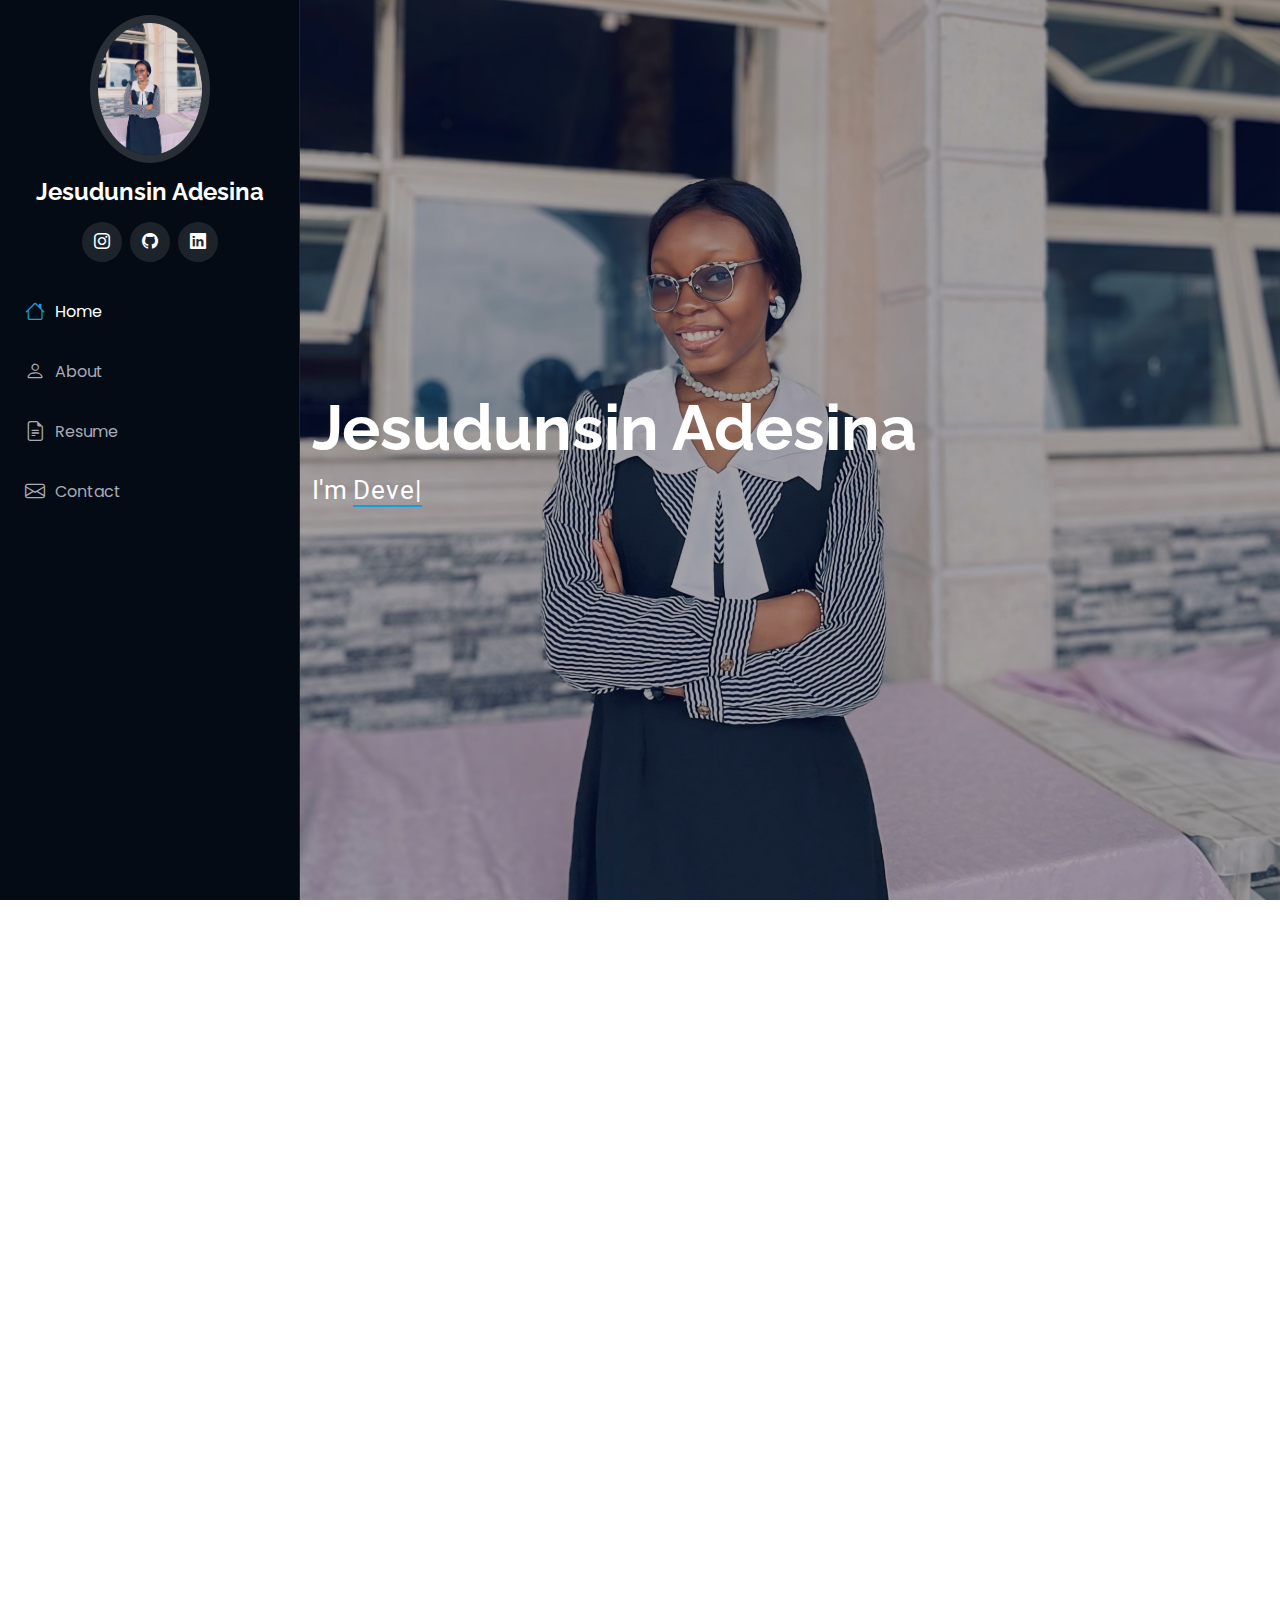
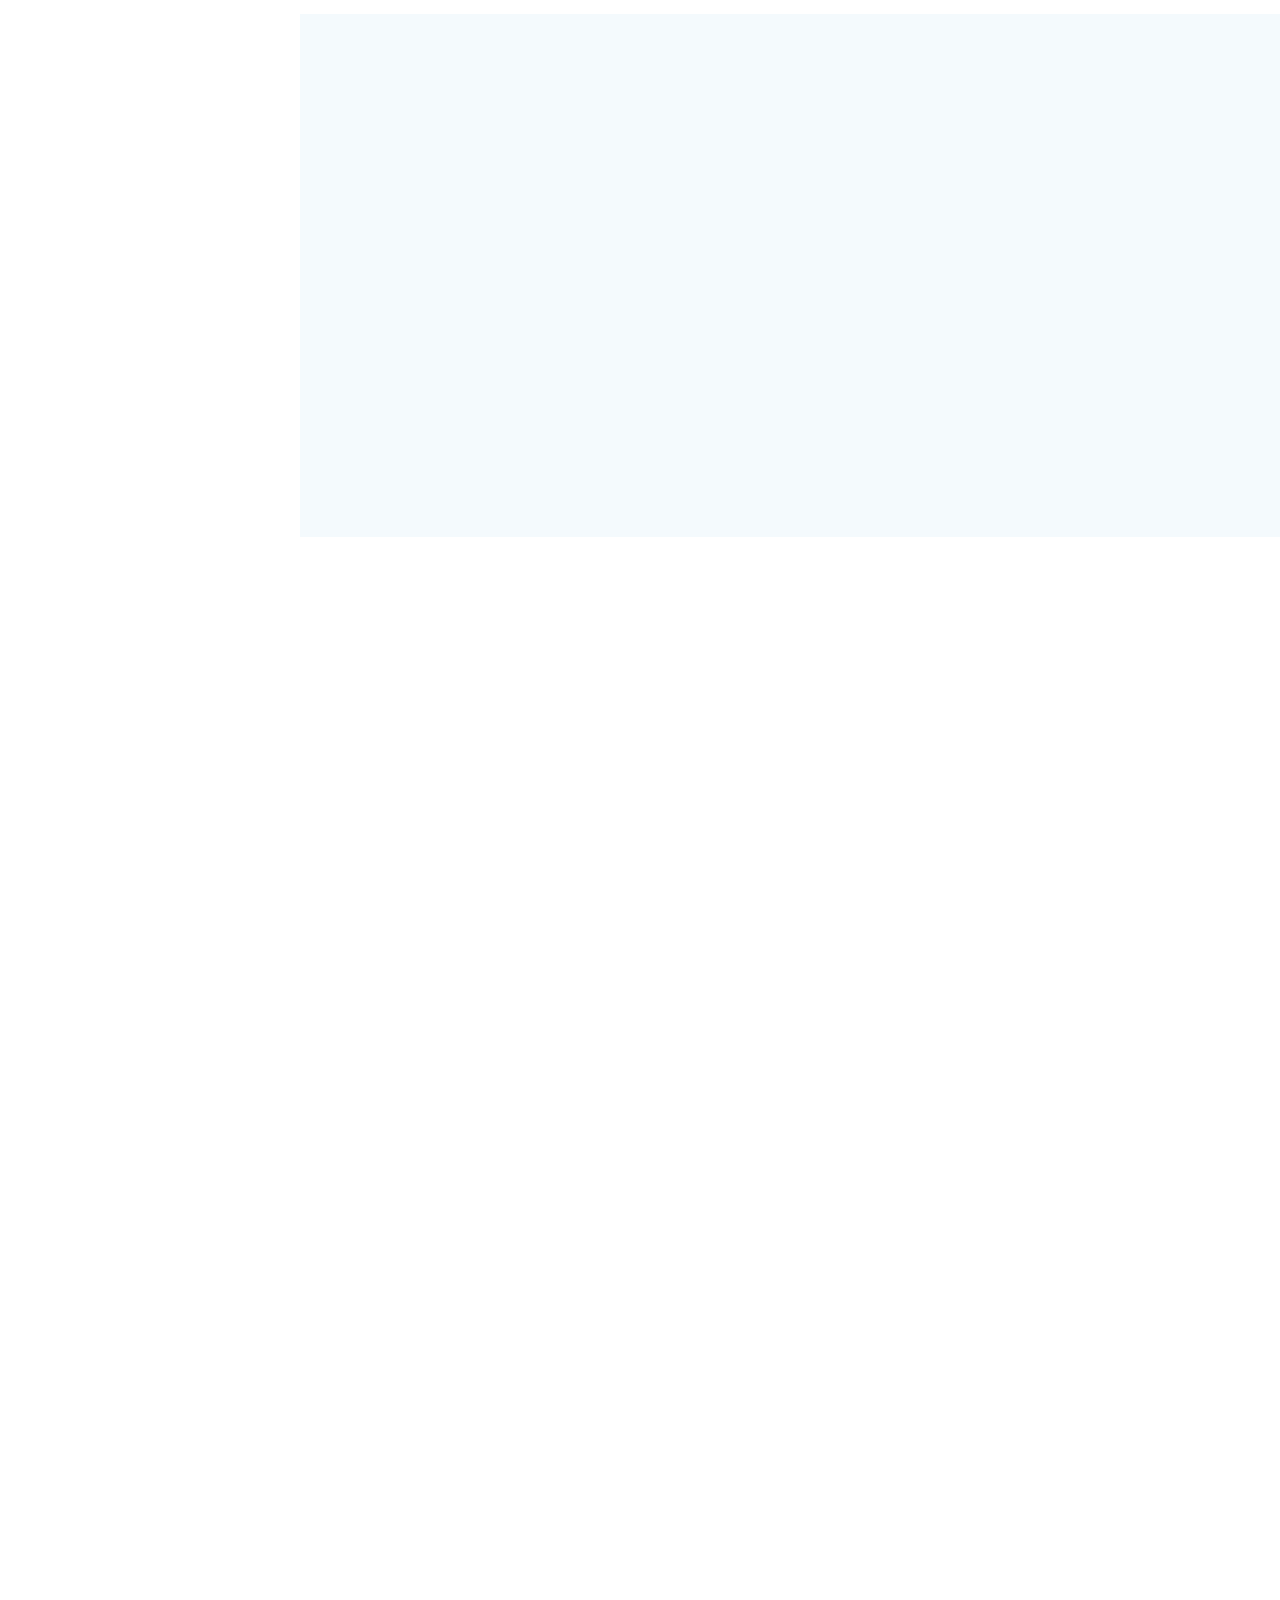
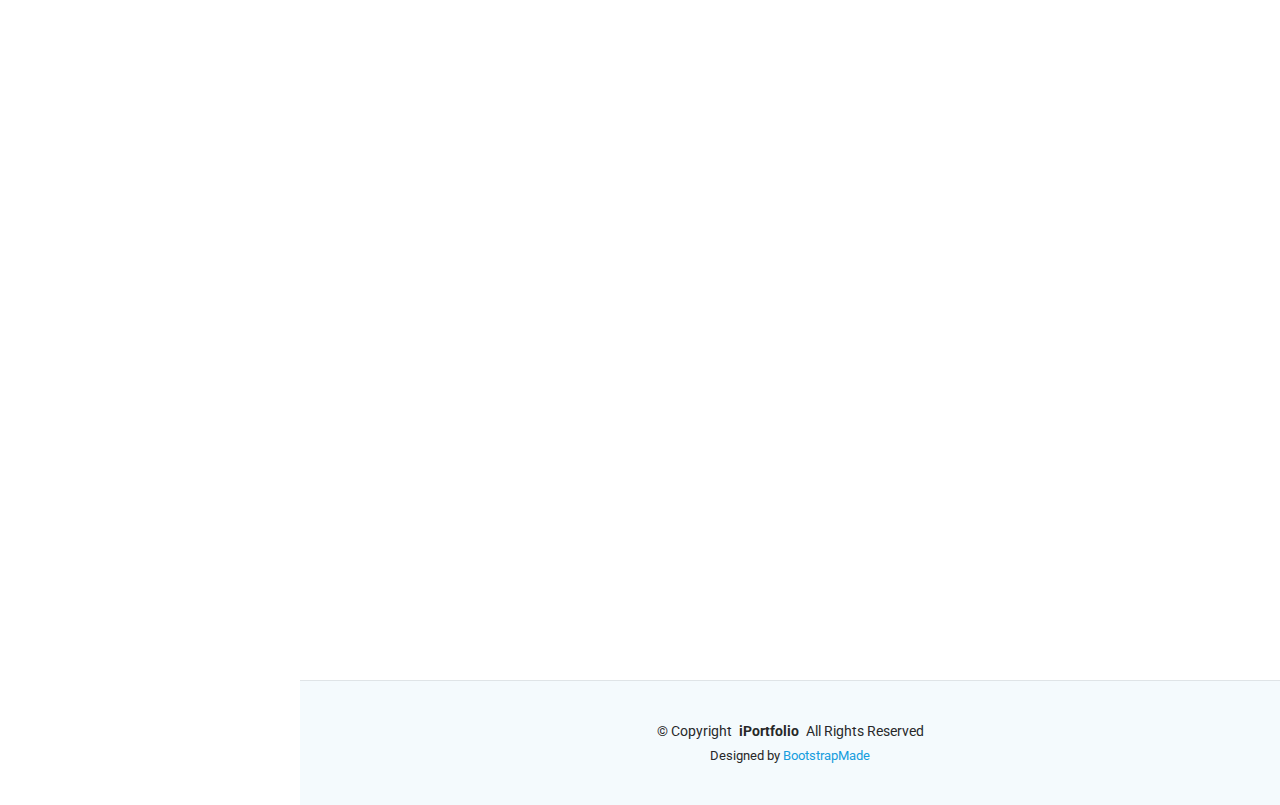
==== iPortfolio/index.html @ f2183c5f "my portfolio" ====
<!DOCTYPE html>
<html lang="en">

<head>
  <meta charset="utf-8">
  <meta content="width=device-width, initial-scale=1.0" name="viewport">
  <title>Adesina Jesudunsin's Portfolio</title>
  <meta content="" name="description">
  <meta content="" name="keywords">

  <!-- Favicons -->
  <link rel="apple-touch-icon" sizes="180x180" href="favicon_io (1)/apple-touch-icon.png">
<link rel="icon" type="image/png" sizes="32x32" href="favicon_io (1)/favicon-32x32.png">
<link rel="icon" type="image/png" sizes="16x16" href="favicon_io (1)/favicon-16x16.png">
<link rel="manifest" href="/site.webmanifest">
  <!-- Fonts -->
  <link href="https://fonts.googleapis.com" rel="preconnect">
  <link href="https://fonts.gstatic.com" rel="preconnect" crossorigin>
  <link href="https://fonts.googleapis.com/css2?family=Roboto:ital,wght@0,100;0,300;0,400;0,500;0,700;0,900;1,100;1,300;1,400;1,500;1,700;1,900&family=Poppins:ital,wght@0,100;0,200;0,300;0,400;0,500;0,600;0,700;0,800;0,900;1,100;1,200;1,300;1,400;1,500;1,600;1,700;1,800;1,900&family=Raleway:ital,wght@0,100;0,200;0,300;0,400;0,500;0,600;0,700;0,800;0,900;1,100;1,200;1,300;1,400;1,500;1,600;1,700;1,800;1,900&display=swap" rel="stylesheet">

  <!-- Vendor CSS Files -->
  <link href="assets/vendor/bootstrap/css/bootstrap.min.css" rel="stylesheet">
  <link href="assets/vendor/bootstrap-icons/bootstrap-icons.css" rel="stylesheet">
  <link href="assets/vendor/aos/aos.css" rel="stylesheet">
  <link href="assets/vendor/glightbox/css/glightbox.min.css" rel="stylesheet">
  <link href="assets/vendor/swiper/swiper-bundle.min.css" rel="stylesheet">

  <!-- Main CSS File -->
  <link href="assets/css/main.css" rel="stylesheet">

  <!-- =======================================================
  * Template Name: iPortfolio
  * Template URL: https://bootstrapmade.com/iportfolio-bootstrap-portfolio-websites-template/
  * Updated: Jun 29 2024 with Bootstrap v5.3.3
  * Author: BootstrapMade.com
  * License: https://bootstrapmade.com/license/
  ======================================================== -->
</head>

<body class="index-page">

  <header id="header" class="header dark-background d-flex flex-column">
    <i class="header-toggle d-xl-none bi bi-list"></i>

    <div class="profile-img">
      <img src="IMG_4400.JPG" alt="" class="img-fluid rounded-circle">
    </div>

    <a href="index.html" class="logo d-flex align-items-center justify-content-center">
      <!-- Uncomment the line below if you also wish to use an image logo -->
      <!-- <img src="assets/img/logo.png" alt=""> -->
      <h1 class="sitename">Jesudunsin Adesina</h1>
    </a>

    <div class="social-links text-center">
      <!-- <a href="#" class="twitter"><i class="bi bi-twitter-x"></i></a>
      <a href="#" class="facebook"><i class="bi bi-facebook"></i></a> -->
      <a href="#" class="instagram"><i class="bi bi-instagram"></i></a>
      <a href="images-2.png" class="github"><i class="bi bi-github"></i></a>
      <a href="#" class="linkedin"><i class="bi bi-linkedin"></i></a>
    </div>

    <nav id="navmenu" class="navmenu">
      <ul>
        <li><a href="#hero" class="active"><i class="bi bi-house navicon"></i>Home</a></li>
        <li><a href="#about"><i class="bi bi-person navicon"></i> About</a></li>
        <li><a href="#resume"><i class="bi bi-file-earmark-text navicon"></i> Resume</a></li>
        <!-- <li><a href="#portfolio"><i class="bi bi-images navicon"></i> Portfolio</a></li> -->
        <!-- <li><a href="#services"><i class="bi bi-hdd-stack navicon"></i> Services</a></li> -->
        <!-- <li class="dropdown"><a href="#"><i class="bi bi-menu-button navicon"></i> <span>Dropdown</span> <i class="bi bi-chevron-down toggle-dropdown"></i></a>
          <ul>
            <li><a href="#">Dropdown 1</a></li>
            <li class="dropdown"><a href="#"><span>Deep Dropdown</span> <i class="bi bi-chevron-down toggle-dropdown"></i></a>
              <ul>
                <li><a href="#">Deep Dropdown 1</a></li>
                <li><a href="#">Deep Dropdown 2</a></li>
                <li><a href="#">Deep Dropdown 3</a></li>
                <li><a href="#">Deep Dropdown 4</a></li>
                <li><a href="#">Deep Dropdown 5</a></li>
              </ul>
            </li>
            <li><a href="#">Dropdown 2</a></li>
            <li><a href="#">Dropdown 3</a></li>
            <li><a href="#">Dropdown 4</a></li>
          </ul>
        </li> -->
        <li><a href="#contact"><i class="bi bi-envelope navicon"></i> Contact</a></li>
      </ul>
    </nav>

  </header>

  <main class="main">

    <!-- Hero Section -->
    <section id="hero" class="hero section dark-background">

      <img src="IMG_4400.JPG" alt="" data-aos="fade-in" class="">

      <div class="container" data-aos="fade-up" data-aos-delay="100">
        <h2>Jesudunsin Adesina</h2>
        <p>I'm <span class="typed" data-typed-items="Developer, Freelancer">Designer</span><span class="typed-cursor typed-cursor--blink" aria-hidden="true"></span><span class="typed-cursor typed-cursor--blink" aria-hidden="true"></span></p>
      </div>

    </section><!-- /Hero Section -->

    <!-- About Section -->
    <section id="about" class="about section">

      <!-- Section Title -->
      <div class="container section-title" data-aos="fade-up">
        <h2>About</h2>
        <p>Team oriented individual with experience building and debugging software applications. Expertise in Python, Javascript and HTML. Proven ability to troubleshoot and identify solutions quickly and efficiently. Committed to delivering high-quality projects on time and budget.
        </p>
      </div><!-- End Section Title -->

      <div class="container" data-aos="fade-up" data-aos-delay="100">

        <div class="row gy-4 justify-content-center">
          <div class="col-lg-4">
            <img src="IMG_4400.JPG" class="img-fluid" alt="">
          </div>
          <div class="col-lg-8 content">
            <h2>Backend Web Developer.</h2>
            <!-- <p class="fst-italic py-3">
              Lorem ipsum dolor sit amet, consectetur adipiscing elit, sed do eiusmod tempor incididunt ut labore et dolore
              magna aliqua.
            </p> -->
            <div class="row">
              <div class="col-lg-6">
                <ul>
                  <!-- <li><i class="bi bi-chevron-right"></i> <strong>Birthday:</strong> <span>1 May 1995</span></li>
                  <li><i class="bi bi-chevron-right"></i> <strong>Website:</strong> <span>www.example.com</span></li> -->
                  <li><i class="bi bi-chevron-right"></i> <strong>Phone:</strong> <span>+2348059229324</span></li>
                  <li><i class="bi bi-chevron-right"></i> <strong>City:</strong> <span>Oyo, Nigeria</span></li>
                </ul>
              </div>
              <div class="col-lg-6">
                <ul>
                  <!-- <li><i class="bi bi-chevron-right"></i> <strong>Age:</strong> <span>30</span></li> -->
                  <li><i class="bi bi-chevron-right"></i> <strong>Degree:</strong> <span>Bachelor of Science</span></li>
                  <li><i class="bi bi-chevron-right"></i> <strong>Email:</strong> <span>adesinajesudunsin@gmail.com</span></li>
                  <li><i class="bi bi-chevron-right"></i> <strong>Freelance:</strong> <span>Available</span></li>
                </ul>
              </div>
            </div>
            <p class="py-3">
              I am currently a third-year Computer Science student at Lead City University. My passion for technology drives me to explore new challenges and continually improve my skills. I focus on backend development and am committed to delivering high-quality software solutions.
            </p>
          </div>
        </div>

      </div>

    </section><!-- /About Section -->

    <!-- Stats Section -->
    <!-- <section id="stats" class="stats section">

      <div class="container" data-aos="fade-up" data-aos-delay="100">

        <div class="row gy-4">

          <div class="col-lg-3 col-md-6">
            <div class="stats-item">
              <i class="bi bi-emoji-smile"></i>
              <span data-purecounter-start="0" data-purecounter-end="232" data-purecounter-duration="1" class="purecounter"></span>
              <p><strong>Happy Clients</strong> <span>consequuntur quae</span></p>
            </div>
          </div>End Stats Item -->

          <!-- <div class="col-lg-3 col-md-6">
            <div class="stats-item">
              <i class="bi bi-journal-richtext"></i>
              <span data-purecounter-start="0" data-purecounter-end="521" data-purecounter-duration="1" class="purecounter"></span>
              <p><strong>Projects</strong> <span>adipisci atque cum quia aut</span></p>
            </div>
          </div>End Stats Item

          <div class="col-lg-3 col-md-6">
            <div class="stats-item">
              <i class="bi bi-headset"></i>
              <span data-purecounter-start="0" data-purecounter-end="1453" data-purecounter-duration="1" class="purecounter"></span>
              <p><strong>Hours Of Support</strong> <span>aut commodi quaerat</span></p>
            </div>
          </div>End Stats Item -->

          <!-- <div class="col-lg-3 col-md-6">
            <div class="stats-item">
              <i class="bi bi-people"></i>
              <span data-purecounter-start="0" data-purecounter-end="32" data-purecounter-duration="1" class="purecounter"></span>
              <p><strong>Hard Workers</strong> <span>rerum asperiores dolor</span></p>
            </div>
          </div>End Stats Item -->

        </div>

      </div>

    </section><!-- /Stats Section -->

    <!-- Skills Section -->
    <section id="skills" class="skills section light-background">

      <!-- Section Title -->
      <div class="container section-title" data-aos="fade-up">
        <h2>Skills</h2>
        <p>I have the following skills:</p>
      </div><!-- End Section Title -->

      <div class="container" data-aos="fade-up" data-aos-delay="100">

        <div class="row skills-content skills-animation">

          <div class="col-lg-6">

            <div class="progress">
              <span class="skill"><span>HTML</span> <i class="val">80%</i></span>
              <div class="progress-bar-wrap">
                <div class="progress-bar" role="progressbar" aria-valuenow="80" aria-valuemin="0" aria-valuemax="100"></div>
              </div>
            </div><!-- End Skills Item -->

            <div class="progress">
              <span class="skill"><span>CSS</span> <i class="val">60%</i></span>
              <div class="progress-bar-wrap">
                <div class="progress-bar" role="progressbar" aria-valuenow="60" aria-valuemin="0" aria-valuemax="100"></div>
              </div>
            </div><!-- End Skills Item -->

            <div class="progress">
              <span class="skill"><span>JavaScript(Node.js)</span> <i class="val">75%</i></span>
              <div class="progress-bar-wrap">
                <div class="progress-bar" role="progressbar" aria-valuenow="75" aria-valuemin="0" aria-valuemax="100"></div>
              </div>
            </div><!-- End Skills Item -->
            <div class="progress">
              <span class="skill"><span>MySQL</span> <i class="val">70%</i></span>
              <div class="progress-bar-wrap">
                <div class="progress-bar" role="progressbar" aria-valuenow="70" aria-valuemin="0" aria-valuemax="100"></div>
              </div>
            </div><!-- End Skills Item -->
            
            
            
            
          </div>

          <div class="col-lg-6">

            <div class="progress">
              <span class="skill"><span>C</span> <i class="val">70%</i></span>
              <div class="progress-bar-wrap">
                <div class="progress-bar" role="progressbar" aria-valuenow="70" aria-valuemin="0" aria-valuemax="100"></div>
              </div>
            </div><!-- End Skills Item -->

            <div class="progress">
              <span class="skill"><span>Java</span> <i class="val">65%</i></span>
              <div class="progress-bar-wrap">
                <div class="progress-bar" role="progressbar" aria-valuenow="65" aria-valuemin="0" aria-valuemax="100"></div>
              </div>
            </div><!-- End Skills Item -->

            <div class="progress">
              <span class="skill"><span>Python</span> <i class="val">75%</i></span>
              <div class="progress-bar-wrap">
                <div class="progress-bar" role="progressbar" aria-valuenow="75" aria-valuemin="0" aria-valuemax="100"></div>
              </div>
            </div><!-- End Skills Item -->
            <div class="progress">
              <span class="skill"><span>MongoDB</span> <i class="val">65%</i></span>
              <div class="progress-bar-wrap">
                <div class="progress-bar" role="progressbar" aria-valuenow="65" aria-valuemin="0" aria-valuemax="100"></div>
              </div>
            </div><!-- End Skills Item -->
          </div>

        </div>

      </div>

    </section><!-- /Skills Section -->

    <!-- Resume Section -->
    <section id="resume" class="resume section">

      <!-- Section Title -->
      <div class="container section-title" data-aos="fade-up">
        <h2>Resume</h2>
      </div><!-- End Section Title -->

      <div class="container">

        <div class="row">

          <div class="col-lg-6" data-aos="fade-up" data-aos-delay="100">
            <h3 class="resume-title">Summary</h3>

            <div class="resume-item pb-0">
              <h4>Jesudunsin Adesina</h4>
              <p><em>Team oriented individual with experience building and debugging software applications. Expertise in Python, Javascript and HTML. Proven ability to troubleshoot and identify solutions quickly and efficiently. Committed to delivering high-quality projects on time and budget.
              </em></p>
              <ul>
                <li>Ibadan, Oyo</li>
                <li>+2348059229324</li>
                <li>adesinajesudunsin@gmail.com</li>
              </ul>
            </div><!-- Edn Resume Item -->

            <h3 class="resume-title">Education</h3>
            <div class="resume-item">
              <h4>Bachelor of Science (B.Sc.) in Computer Science</h4>
              <h5>September 2022–July 2026(Ongoing) </h5>
              <p><em>Lead City University, Ibadan, Nigeria.</em></p>
              <p>GPA: 4.96/5.0</p>
            </div><!-- Edn Resume Item -->

            <div class="resume-item">
              <h4>Software Engineering Candidate (Virtual)</h4>
              <h5>September 2023 – September 2024(Ongoing)</h5>
              <p><em>ALX - South Africa </em></p>
            </div><!-- Edn Resume Item -->

          </div>

          <div class="col-lg-6" data-aos="fade-up" data-aos-delay="200">
            <h3 class="resume-title">Work Experience</h3>
            <div class="resume-item">
              <h4>Backend Web Developer</h4>
              <h5>March 2024 - May 2024</h5>
              <p><em>KCOAT E-Commerce Web Store   </em></p>
              <ul>
                <li>Developed and maintained a scalable backend infrastructure for an e-commerce fashion store.</li>
                <li>Implemented secure user authentication and managed user registration, login, and profiles.</li>
                <li>Streamlined order processing, including customer orders, payment handling, and order fulfillment.</li>
                <li>Integrated Stripe payment gateway for secure transactions and collaborated with frontend developers and designers.</li>
                <li>The deployed site is available here: <a href="https://kcoat.netlify.app/">https://kcoat.netlify.app/</a></li>
              </ul>
            </div><!-- Edn Resume Item -->

            <div class="resume-item">
              <h4>Backend Web Developer</h4>
              <h5>May 2024 - June 2024</h5>
              <p><em>Gelks International (Richforth Tech)</em></p>
              <ul>
                <li>Developed a scalable backend infrastructure for an IP provider-based system with a team of developers.</li>
                <li>Implemented secure user authentication and managed account creation and login.</li>
                <li>Managed proxy data using CRUD operations for efficient IP and port management</li>
                <li>Integrated cryptocurrency payment gateways and collaborated with frontend developers, UI/UX designers, and project managers.</li>
              </ul>
            </div><!-- Edn Resume Item -->

          </div>

        </div>

      </div>

    </section><!-- /Resume Section -->

    <!-- Portfolio Section -->
    <!-- <section id="portfolio" class="portfolio section light-background"> -->

      <!-- Section Title -->
      <!-- <div class="container section-title" data-aos="fade-up">
        <h2>Portfolio</h2>
        <p>Magnam dolores commodi suscipit. Necessitatibus eius consequatur ex aliquid fuga eum quidem. Sit sint consectetur velit. Quisquam quos quisquam cupiditate. Et nemo qui impedit suscipit alias ea. Quia fugiat sit in iste officiis commodi quidem hic quas.</p>
      </div>End Section Title -->

      <!-- <div class="container">

        <div class="isotope-layout" data-default-filter="*" data-layout="masonry" data-sort="original-order">

          <ul class="portfolio-filters isotope-filters" data-aos="fade-up" data-aos-delay="100">
            <li data-filter="*" class="filter-active">All</li>
            <li data-filter=".filter-app">App</li>
            <li data-filter=".filter-product">Product</li>
            <li data-filter=".filter-branding">Branding</li>
            <li data-filter=".filter-books">Books</li> -->
          </ul><!-- End Portfolio Filters -->

          <!-- <div class="row gy-4 isotope-container" data-aos="fade-up" data-aos-delay="200">

            <div class="col-lg-4 col-md-6 portfolio-item isotope-item filter-app">
              <div class="portfolio-content h-100">
                <img src="assets/img/portfolio/app-1.jpg" class="img-fluid" alt="">
                <div class="portfolio-info">
                  <h4>App 1</h4>
                  <p>Lorem ipsum, dolor sit amet consectetur</p>
                  <a href="assets/img/portfolio/app-1.jpg" title="App 1" data-gallery="portfolio-gallery-app" class="glightbox preview-link"><i class="bi bi-zoom-in"></i></a>
                  <a href="portfolio-details.html" title="More Details" class="details-link"><i class="bi bi-link-45deg"></i></a>
                </div>
              </div>
            </div>End Portfolio Item -->

            <!-- <div class="col-lg-4 col-md-6 portfolio-item isotope-item filter-product">
              <div class="portfolio-content h-100">
                <img src="assets/img/portfolio/product-1.jpg" class="img-fluid" alt="">
                <div class="portfolio-info">
                  <h4>Product 1</h4>
                  <p>Lorem ipsum, dolor sit amet consectetur</p>
                  <a href="assets/img/portfolio/product-1.jpg" title="Product 1" data-gallery="portfolio-gallery-product" class="glightbox preview-link"><i class="bi bi-zoom-in"></i></a>
                  <a href="portfolio-details.html" title="More Details" class="details-link"><i class="bi bi-link-45deg"></i></a>
                </div>
              </div>
            </div>End Portfolio Item -->

            <!-- <div class="col-lg-4 col-md-6 portfolio-item isotope-item filter-branding">
              <div class="portfolio-content h-100">
                <img src="assets/img/portfolio/branding-1.jpg" class="img-fluid" alt="">
                <div class="portfolio-info">
                  <h4>Branding 1</h4>
                  <p>Lorem ipsum, dolor sit amet consectetur</p>
                  <a href="assets/img/portfolio/branding-1.jpg" title="Branding 1" data-gallery="portfolio-gallery-branding" class="glightbox preview-link"><i class="bi bi-zoom-in"></i></a>
                  <a href="portfolio-details.html" title="More Details" class="details-link"><i class="bi bi-link-45deg"></i></a>
                </div>
              </div>
            </div>End Portfolio Item -->

            <!-- <div class="col-lg-4 col-md-6 portfolio-item isotope-item filter-books">
              <div class="portfolio-content h-100">
                <img src="assets/img/portfolio/books-1.jpg" class="img-fluid" alt="">
                <div class="portfolio-info">
                  <h4>Books 1</h4>
                  <p>Lorem ipsum, dolor sit amet consectetur</p>
                  <a href="assets/img/portfolio/books-1.jpg" title="Branding 1" data-gallery="portfolio-gallery-book" class="glightbox preview-link"><i class="bi bi-zoom-in"></i></a>
                  <a href="portfolio-details.html" title="More Details" class="details-link"><i class="bi bi-link-45deg"></i></a>
                </div>
              </div>
            </div>End Portfolio Item -->

            <!-- <div class="col-lg-4 col-md-6 portfolio-item isotope-item filter-app">
              <div class="portfolio-content h-100">
                <img src="assets/img/portfolio/app-2.jpg" class="img-fluid" alt="">
                <div class="portfolio-info">
                  <h4>App 2</h4>
                  <p>Lorem ipsum, dolor sit amet consectetur</p>
                  <a href="assets/img/portfolio/app-2.jpg" title="App 2" data-gallery="portfolio-gallery-app" class="glightbox preview-link"><i class="bi bi-zoom-in"></i></a>
                  <a href="portfolio-details.html" title="More Details" class="details-link"><i class="bi bi-link-45deg"></i></a>
                </div>
              </div>
            </div>End Portfolio Item -->

            <!-- <div class="col-lg-4 col-md-6 portfolio-item isotope-item filter-product">
              <div class="portfolio-content h-100">
                <img src="assets/img/portfolio/product-2.jpg" class="img-fluid" alt="">
                <div class="portfolio-info">
                  <h4>Product 2</h4>
                  <p>Lorem ipsum, dolor sit amet consectetur</p>
                  <a href="assets/img/portfolio/product-2.jpg" title="Product 2" data-gallery="portfolio-gallery-product" class="glightbox preview-link"><i class="bi bi-zoom-in"></i></a>
                  <a href="portfolio-details.html" title="More Details" class="details-link"><i class="bi bi-link-45deg"></i></a>
                </div>
              </div>
            </div>End Portfolio Item -->

            <!-- <div class="col-lg-4 col-md-6 portfolio-item isotope-item filter-branding">
              <div class="portfolio-content h-100">
                <img src="assets/img/portfolio/branding-2.jpg" class="img-fluid" alt="">
                <div class="portfolio-info">
                  <h4>Branding 2</h4>
                  <p>Lorem ipsum, dolor sit amet consectetur</p>
                  <a href="assets/img/portfolio/branding-2.jpg" title="Branding 2" data-gallery="portfolio-gallery-branding" class="glightbox preview-link"><i class="bi bi-zoom-in"></i></a>
                  <a href="portfolio-details.html" title="More Details" class="details-link"><i class="bi bi-link-45deg"></i></a>
                </div>
              </div>
            </div>End Portfolio Item -->

            <!-- <div class="col-lg-4 col-md-6 portfolio-item isotope-item filter-books">
              <div class="portfolio-content h-100">
                <img src="assets/img/portfolio/books-2.jpg" class="img-fluid" alt="">
                <div class="portfolio-info">
                  <h4>Books 2</h4>
                  <p>Lorem ipsum, dolor sit amet consectetur</p>
                  <a href="assets/img/portfolio/books-2.jpg" title="Branding 2" data-gallery="portfolio-gallery-book" class="glightbox preview-link"><i class="bi bi-zoom-in"></i></a>
                  <a href="portfolio-details.html" title="More Details" class="details-link"><i class="bi bi-link-45deg"></i></a>
                </div>
              </div>
            </div>End Portfolio Item -->

            <!-- <div class="col-lg-4 col-md-6 portfolio-item isotope-item filter-app">
              <div class="portfolio-content h-100">
                <img src="assets/img/portfolio/app-3.jpg" class="img-fluid" alt="">
                <div class="portfolio-info">
                  <h4>App 3</h4>
                  <p>Lorem ipsum, dolor sit amet consectetur</p>
                  <a href="assets/img/portfolio/app-3.jpg" title="App 3" data-gallery="portfolio-gallery-app" class="glightbox preview-link"><i class="bi bi-zoom-in"></i></a>
                  <a href="portfolio-details.html" title="More Details" class="details-link"><i class="bi bi-link-45deg"></i></a>
                </div>
              </div>
            </div>End Portfolio Item -->

            <!-- <div class="col-lg-4 col-md-6 portfolio-item isotope-item filter-product">
              <div class="portfolio-content h-100">
                <img src="assets/img/portfolio/product-3.jpg" class="img-fluid" alt="">
                <div class="portfolio-info">
                  <h4>Product 3</h4>
                  <p>Lorem ipsum, dolor sit amet consectetur</p>
                  <a href="assets/img/portfolio/product-3.jpg" title="Product 3" data-gallery="portfolio-gallery-product" class="glightbox preview-link"><i class="bi bi-zoom-in"></i></a>
                  <a href="portfolio-details.html" title="More Details" class="details-link"><i class="bi bi-link-45deg"></i></a>
                </div>
              </div>
            </div>End Portfolio Item -->

            <!-- <div class="col-lg-4 col-md-6 portfolio-item isotope-item filter-branding">
              <div class="portfolio-content h-100">
                <img src="assets/img/portfolio/branding-3.jpg" class="img-fluid" alt="">
                <div class="portfolio-info">
                  <h4>Branding 3</h4>
                  <p>Lorem ipsum, dolor sit amet consectetur</p>
                  <a href="assets/img/portfolio/branding-3.jpg" title="Branding 2" data-gallery="portfolio-gallery-branding" class="glightbox preview-link"><i class="bi bi-zoom-in"></i></a>
                  <a href="portfolio-details.html" title="More Details" class="details-link"><i class="bi bi-link-45deg"></i></a>
                </div>
              </div>
            </div>End Portfolio Item -->

            <!-- <div class="col-lg-4 col-md-6 portfolio-item isotope-item filter-books">
              <div class="portfolio-content h-100">
                <img src="assets/img/portfolio/books-3.jpg" class="img-fluid" alt="">
                <div class="portfolio-info">
                  <h4>Books 3</h4>
                  <p>Lorem ipsum, dolor sit amet consectetur</p>
                  <a href="assets/img/portfolio/books-3.jpg" title="Branding 3" data-gallery="portfolio-gallery-book" class="glightbox preview-link"><i class="bi bi-zoom-in"></i></a>
                  <a href="portfolio-details.html" title="More Details" class="details-link"><i class="bi bi-link-45deg"></i></a>
                </div>
              </div>
            </div>End Portfolio Item -->

          <!-- </div>End Portfolio Container -->

        <!-- </div>

      </div>

    </section>/Portfolio Section -->

    <!-- Services Section -->
    <!-- <section id="services" class="services section"> -->

      <!-- Section Title -->
      <!-- <div class="container section-title" data-aos="fade-up">
        <h2>Services</h2>
        <p>Magnam dolores commodi suscipit. Necessitatibus eius consequatur ex aliquid fuga eum quidem. Sit sint consectetur velit. Quisquam quos quisquam cupiditate. Et nemo qui impedit suscipit alias ea. Quia fugiat sit in iste officiis commodi quidem hic quas.</p>
      </div>End Section Title -->

      <!-- <div class="container">

        <div class="row gy-4"> -->

          <!-- <div class="col-lg-4 col-md-6 service-item d-flex" data-aos="fade-up" data-aos-delay="100">
            <div class="icon flex-shrink-0"><i class="bi bi-briefcase"></i></div>
            <div>
              <h4 class="title"><a href="service-details.html" class="stretched-link">Lorem Ipsum</a></h4>
              <p class="description">Voluptatum deleniti atque corrupti quos dolores et quas molestias excepturi sint occaecati cupiditate non provident</p>
            </div>
          </div> -->
          <!-- End Service Item -->

          <!-- <div class="col-lg-4 col-md-6 service-item d-flex" data-aos="fade-up" data-aos-delay="200">
            <div class="icon flex-shrink-0"><i class="bi bi-card-checklist"></i></div>
            <div>
              <h4 class="title"><a href="service-details.html" class="stretched-link">Dolor Sitema</a></h4>
              <p class="description">Minim veniam, quis nostrud exercitation ullamco laboris nisi ut aliquip ex ea commodo consequat tarad limino ata</p>
            </div>
          </div>End Service Item -->

          <!-- <div class="col-lg-4 col-md-6 service-item d-flex" data-aos="fade-up" data-aos-delay="300">
            <div class="icon flex-shrink-0"><i class="bi bi-bar-chart"></i></div>
            <div>
              <h4 class="title"><a href="service-details.html" class="stretched-link">Sed ut perspiciatis</a></h4>
              <p class="description">Duis aute irure dolor in reprehenderit in voluptate velit esse cillum dolore eu fugiat nulla pariatur</p>
            </div>
          </div>End Service Item -->

          <!-- <div class="col-lg-4 col-md-6 service-item d-flex" data-aos="fade-up" data-aos-delay="400">
            <div class="icon flex-shrink-0"><i class="bi bi-binoculars"></i></div>
            <div>
              <h4 class="title"><a href="service-details.html" class="stretched-link">Magni Dolores</a></h4>
              <p class="description">Excepteur sint occaecat cupidatat non proident, sunt in culpa qui officia deserunt mollit anim id est laborum</p>
            </div>
          </div>End Service Item -->

          <!-- <div class="col-lg-4 col-md-6 service-item d-flex" data-aos="fade-up" data-aos-delay="500">
            <div class="icon flex-shrink-0"><i class="bi bi-brightness-high"></i></div>
            <div>
              <h4 class="title"><a href="service-details.html" class="stretched-link">Nemo Enim</a></h4>
              <p class="description">At vero eos et accusamus et iusto odio dignissimos ducimus qui blanditiis praesentium voluptatum deleniti atque</p>
            </div>
          </div>End Service Item -->

          <!-- <div class="col-lg-4 col-md-6 service-item d-flex" data-aos="fade-up" data-aos-delay="600">
            <div class="icon flex-shrink-0"><i class="bi bi-calendar4-week"></i></div>
            <div>
              <h4 class="title"><a href="service-details.html" class="stretched-link">Eiusmod Tempor</a></h4>
              <p class="description">Et harum quidem rerum facilis est et expedita distinctio. Nam libero tempore, cum soluta nobis est eligendi</p>
            </div>
          </div>End Service Item -->

        <!-- </div>

      </div>

    </section>/Services Section -->

    <!-- Testimonials Section -->
    <!-- <section id="testimonials" class="testimonials section light-background"> -->

      <!-- Section Title -->
      <!-- <div class="container section-title" data-aos="fade-up">
        <h2>Testimonials</h2>
        <p>Necessitatibus eius consequatur ex aliquid fuga eum quidem sint consectetur velit</p>
      </div>End Section Title

      <div class="container" data-aos="fade-up" data-aos-delay="100">

        <div class="swiper init-swiper">
          <script type="application/json" class="swiper-config">
            {
              "loop": true,
              "speed": 600,
              "autoplay": {
                "delay": 5000
              },
              "slidesPerView": "auto",
              "pagination": {
                "el": ".swiper-pagination",
                "type": "bullets",
                "clickable": true
              },
              "breakpoints": {
                "320": {
                  "slidesPerView": 1,
                  "spaceBetween": 40
                },
                "1200": {
                  "slidesPerView": 3,
                  "spaceBetween": 1
                }
              }
            }
          </script>
          <div class="swiper-wrapper">

            <div class="swiper-slide">
              <div class="testimonial-item">
                <p>
                  <i class="bi bi-quote quote-icon-left"></i>
                  <span>Proin iaculis purus consequat sem cure digni ssim donec porttitora entum suscipit rhoncus. Accusantium quam, ultricies eget id, aliquam eget nibh et. Maecen aliquam, risus at semper.</span>
                  <i class="bi bi-quote quote-icon-right"></i>
                </p> -->
                <!-- <img src="assets/img/testimonials/testimonials-1.jpg" class="testimonial-img" alt="">
                <h3>Saul Goodman</h3>
                <h4>Ceo &amp; Founder</h4>
              </div>
            </div>End testimonial item -->

            <!-- <div class="swiper-slide">
              <div class="testimonial-item">
                <p>
                  <i class="bi bi-quote quote-icon-left"></i>
                  <span>Export tempor illum tamen malis malis eram quae irure esse labore quem cillum quid malis quorum velit fore eram velit sunt aliqua noster fugiat irure amet legam anim culpa.</span>
                  <i class="bi bi-quote quote-icon-right"></i>
                </p>
                <img src="assets/img/testimonials/testimonials-2.jpg" class="testimonial-img" alt="">
                <h3>Sara Wilsson</h3>
                <h4>Designer</h4>
              </div>
            </div>End testimonial item

            <div class="swiper-slide">
              <div class="testimonial-item">
                <p>
                  <i class="bi bi-quote quote-icon-left"></i>
                  <span>Enim nisi quem export duis labore cillum quae magna enim sint quorum nulla quem veniam duis minim tempor labore quem eram duis noster aute amet eram fore quis sint minim.</span>
                  <i class="bi bi-quote quote-icon-right"></i>
                </p>
                <img src="assets/img/testimonials/testimonials-3.jpg" class="testimonial-img" alt="">
                <h3>Jena Karlis</h3>
                <h4>Store Owner</h4>
              </div>
            </div>End testimonial item -->

            <!-- <div class="swiper-slide">
              <div class="testimonial-item">
                <p>
                  <i class="bi bi-quote quote-icon-left"></i>
                  <span>Fugiat enim eram quae cillum dolore dolor amet nulla culpa multos export minim fugiat dolor enim duis veniam ipsum anim magna sunt elit fore quem dolore labore illum veniam.</span>
                  <i class="bi bi-quote quote-icon-right"></i>
                </p>
                <img src="assets/img/testimonials/testimonials-4.jpg" class="testimonial-img" alt="">
                <h3>Matt Brandon</h3>
                <h4>Freelancer</h4>
              </div>
            </div>End testimonial item -->

            <!-- <div class="swiper-slide">
              <div class="testimonial-item">
                <p>
                  <i class="bi bi-quote quote-icon-left"></i>
                  <span>Quis quorum aliqua sint quem legam fore sunt eram irure aliqua veniam tempor noster veniam sunt culpa nulla illum cillum fugiat legam esse veniam culpa fore nisi cillum quid.</span>
                  <i class="bi bi-quote quote-icon-right"></i>
                </p>
                <img src="assets/img/testimonials/testimonials-5.jpg" class="testimonial-img" alt="">
                <h3>John Larson</h3>
                <h4>Entrepreneur</h4>
              </div>
            </div>End testimonial item -->

          <!-- </div>
          <div class="swiper-pagination"></div>
        </div>

      </div>

    </section>/Testimonials Section -->

    <!-- Contact Section -->
    <section id="contact" class="contact section">

      <!-- Section Title -->
      <div class="container section-title" data-aos="fade-up">
        <h2>Contact</h2>
        <p>Here are my contact details:</p>
      </div><!-- End Section Title -->

      <div class="container" data-aos="fade-up" data-aos-delay="100">

        <div class="row gy-4">

          <div class="col-lg-5">

            <div class="info-wrap">
              <div class="info-item d-flex" data-aos="fade-up" data-aos-delay="200">
                <i class="bi bi-geo-alt flex-shrink-0"></i>
                <div>
                  <h3>Address</h3>
                  <p>Ibadan, Oyo, Nigeria</p>
                </div>
              </div><!-- End Info Item -->

              <div class="info-item d-flex" data-aos="fade-up" data-aos-delay="300">
                <i class="bi bi-telephone flex-shrink-0"></i>
                <div>
                  <h3>Call</h3>
                  <p>+2348059229324</p>
                </div>
              </div><!-- End Info Item -->

              <div class="info-item d-flex" data-aos="fade-up" data-aos-delay="400">
                <i class="bi bi-envelope flex-shrink-0"></i>
                <div>
                  <h3>Email</h3>
                  <p>adesinajesudunsin@gmail.com</p>
                </div>
              </div><!-- End Info Item -->

              <!-- <iframe src="https://www.google.com/maps/embed?pb=!1m14!1m8!1m3!1d48389.78314118045!2d-74.006138!3d40.710059!3m2!1i1024!2i768!4f13.1!3m3!1m2!1s0x89c25a22a3bda30d%3A0xb89d1fe6bc499443!2sDowntown%20Conference%20Center!5e0!3m2!1sen!2sus!4v1676961268712!5m2!1sen!2sus" frameborder="0" style="border:0; width: 100%; height: 270px;" allowfullscreen="" loading="lazy" referrerpolicy="no-referrer-when-downgrade"></iframe> -->
            </div>
          </div>

          <!-- <div class="col-lg-7">
            <form action="forms/contact.php" method="post" class="php-email-form" data-aos="fade-up" data-aos-delay="200">
              <div class="row gy-4">

                <div class="col-md-6">
                  <label for="name-field" class="pb-2">Your Name</label>
                  <input type="text" name="name" id="name-field" class="form-control" required="">
                </div>

                <div class="col-md-6">
                  <label for="email-field" class="pb-2">Your Email</label>
                  <input type="email" class="form-control" name="email" id="email-field" required="">
                </div>

                <div class="col-md-12">
                  <label for="subject-field" class="pb-2">Subject</label>
                  <input type="text" class="form-control" name="subject" id="subject-field" required="">
                </div>

                <div class="col-md-12">
                  <label for="message-field" class="pb-2">Message</label>
                  <textarea class="form-control" name="message" rows="10" id="message-field" required=""></textarea>
                </div>

                <div class="col-md-12 text-center">
                  <div class="loading">Loading</div>
                  <div class="error-message"></div>
                  <div class="sent-message">Your message has been sent. Thank you!</div>

                  <button type="submit">Send Message</button>
                </div>

              </div>
            </form>
          </div>End Contact Form -->

        </div>

      </div>

    </section><!-- /Contact Section -->

  </main>

  <footer id="footer" class="footer position-relative light-background">

    <div class="container">
      <div class="copyright text-center ">
        <p>© <span>Copyright</span> <strong class="px-1 sitename">iPortfolio</strong> <span>All Rights Reserved</span></p>
      </div>
      <div class="credits">
        <!-- All the links in the footer should remain intact. -->
        <!-- You can delete the links only if you've purchased the pro version. -->
        <!-- Licensing information: https://bootstrapmade.com/license/ -->
        <!-- Purchase the pro version with working PHP/AJAX contact form: [buy-url] -->
        Designed by <a href="https://bootstrapmade.com/">BootstrapMade</a>
      </div>
    </div>

  </footer>

  <!-- Scroll Top -->
  <a href="#" id="scroll-top" class="scroll-top d-flex align-items-center justify-content-center"><i class="bi bi-arrow-up-short"></i></a>

  <!-- Preloader -->
  <div id="preloader"></div>

  <!-- Vendor JS Files -->
  <script src="assets/vendor/bootstrap/js/bootstrap.bundle.min.js"></script>
  <script src="assets/vendor/php-email-form/validate.js"></script>
  <script src="assets/vendor/aos/aos.js"></script>
  <script src="assets/vendor/typed.js/typed.umd.js"></script>
  <script src="assets/vendor/purecounter/purecounter_vanilla.js"></script>
  <script src="assets/vendor/waypoints/noframework.waypoints.js"></script>
  <script src="assets/vendor/glightbox/js/glightbox.min.js"></script>
  <script src="assets/vendor/imagesloaded/imagesloaded.pkgd.min.js"></script>
  <script src="assets/vendor/isotope-layout/isotope.pkgd.min.js"></script>
  <script src="assets/vendor/swiper/swiper-bundle.min.js"></script>

  <!-- Main JS File -->
  <script src="assets/js/main.js"></script>

</body>

</html>
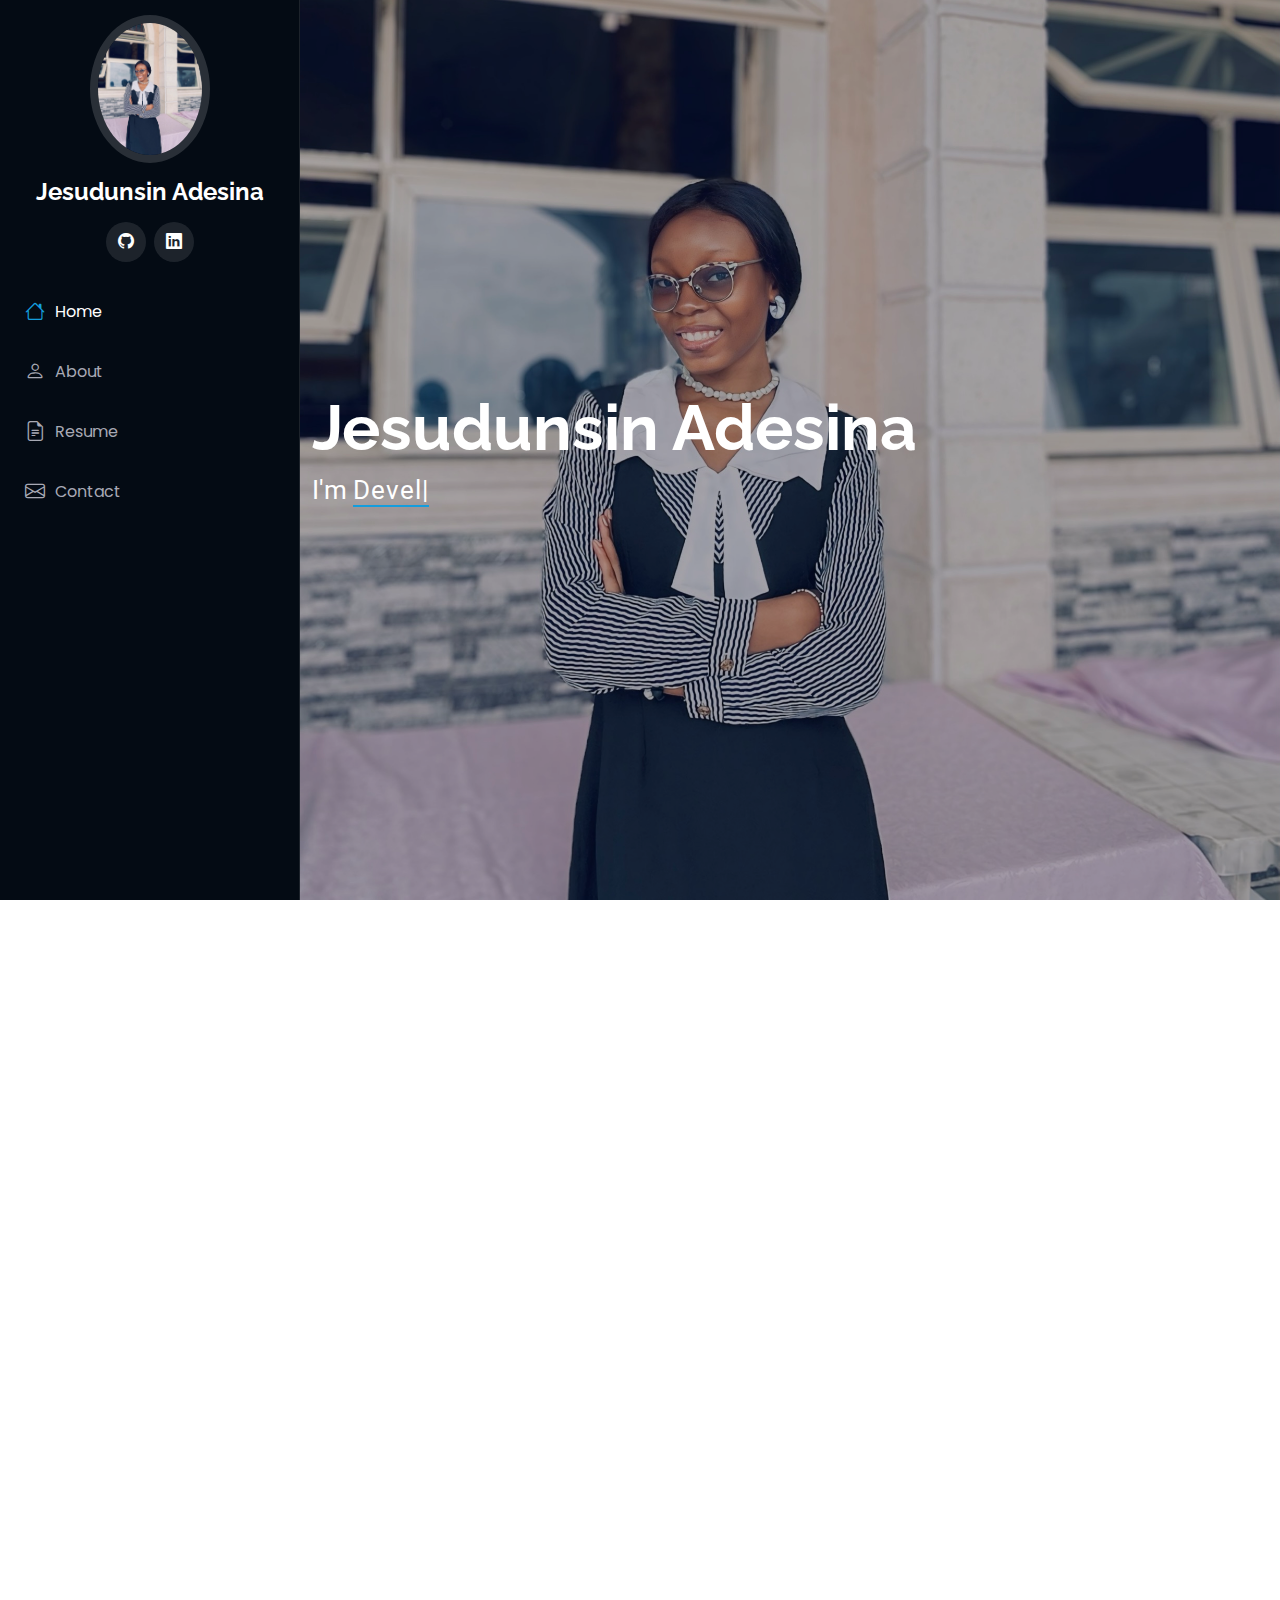
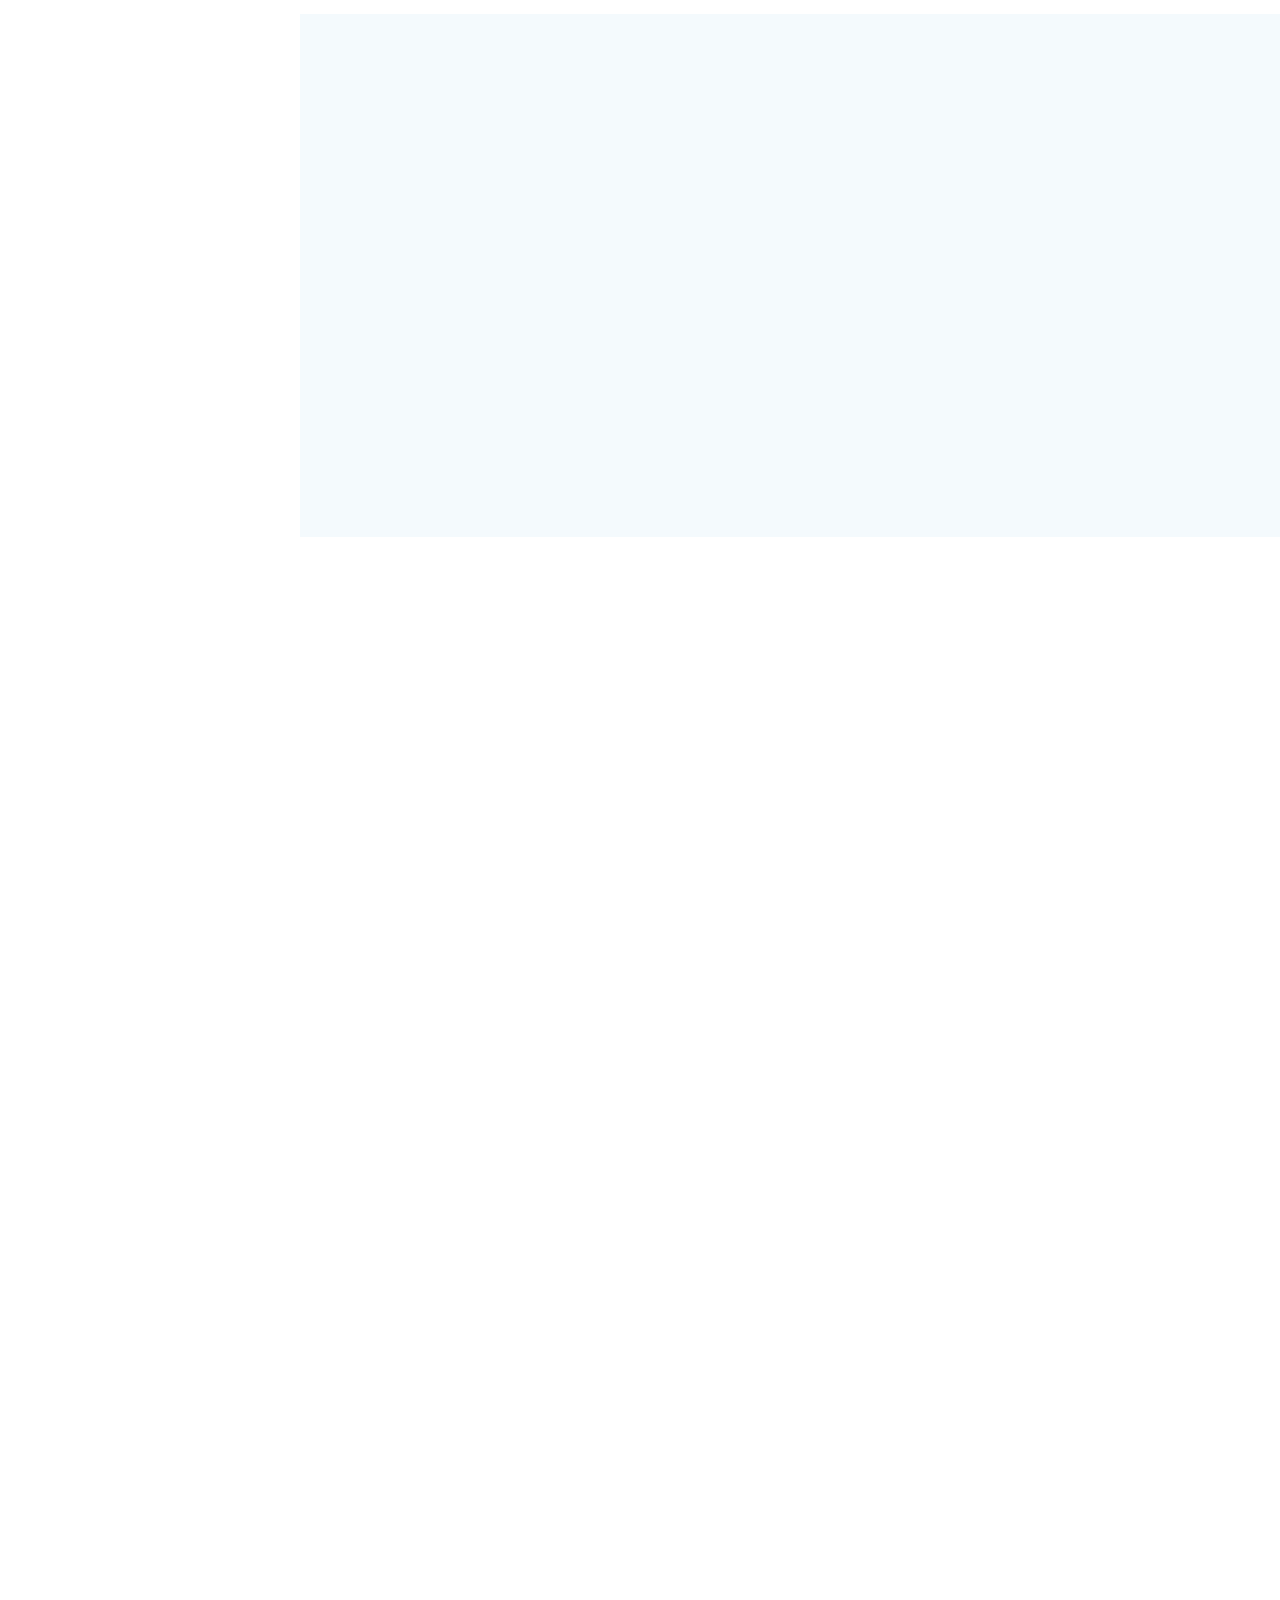
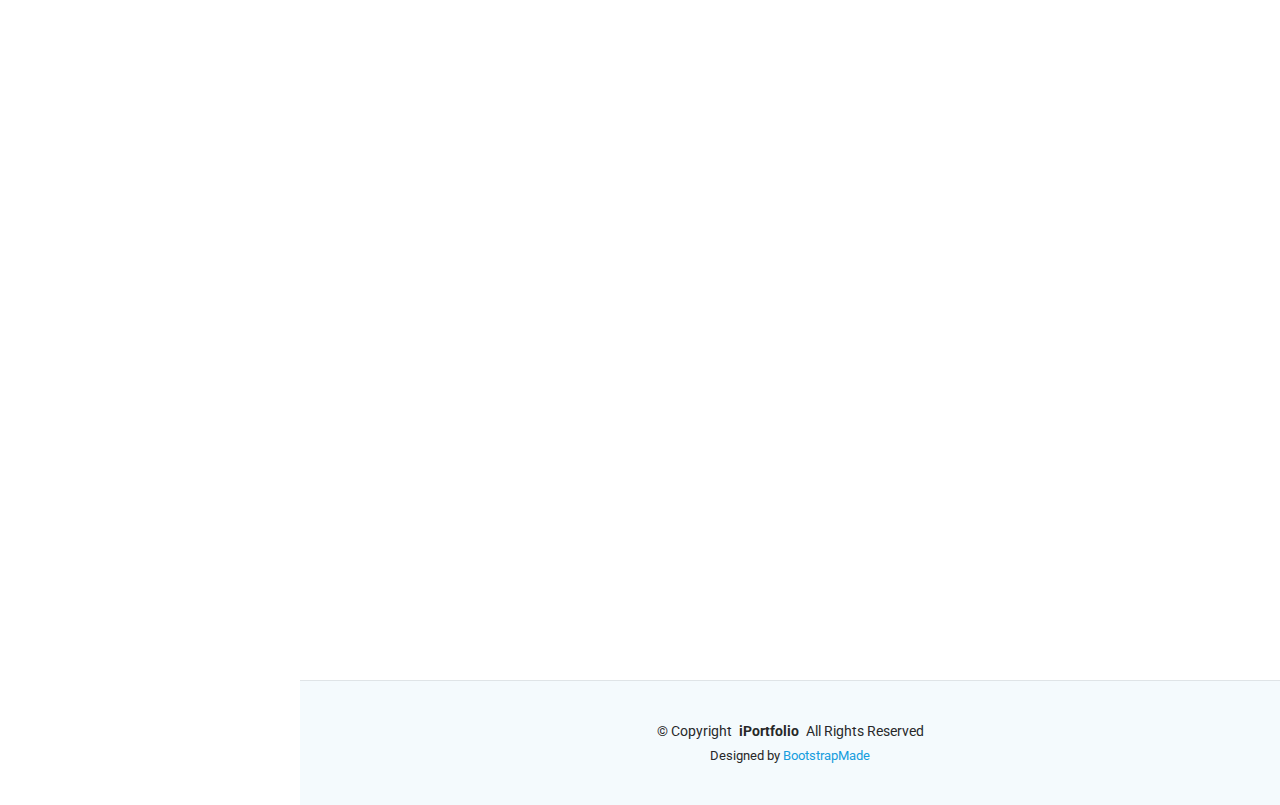
==== commit 8c930a54: "my portfolio" ====
--- a/iPortfolio/index.html
+++ b/iPortfolio/index.html
@@ -53,11 +53,10 @@
     </a>
 
     <div class="social-links text-center">
-      <!-- <a href="#" class="twitter"><i class="bi bi-twitter-x"></i></a>
-      <a href="#" class="facebook"><i class="bi bi-facebook"></i></a> -->
-      <a href="#" class="instagram"><i class="bi bi-instagram"></i></a>
-      <a href="images-2.png" class="github"><i class="bi bi-github"></i></a>
-      <a href="#" class="linkedin"><i class="bi bi-linkedin"></i></a>
+       <a href="https://github.com/dunsinadesina" class="github"><i class="bi bi-github"></i></a>
+       <!-- <a href="adesinajesudunsin@gmail.com" class="email"><i class="bi bi-email"></i></a> -->
+      <!-- <a href="#" class="instagram"><i class="bi bi-instagram"></i></a> -->
+      <a href="https://www.linkedin.com/in/jesudunsin-adesina/" class="linkedin"><i class="bi bi-linkedin"></i></a>
     </div>
 
     <nav id="navmenu" class="navmenu">
@@ -99,7 +98,7 @@
 
       <div class="container" data-aos="fade-up" data-aos-delay="100">
         <h2>Jesudunsin Adesina</h2>
-        <p>I'm <span class="typed" data-typed-items="Developer, Freelancer">Designer</span><span class="typed-cursor typed-cursor--blink" aria-hidden="true"></span><span class="typed-cursor typed-cursor--blink" aria-hidden="true"></span></p>
+        <p>I'm <span class="typed" data-typed-items="Developer, Freelancer"></span><span class="typed-cursor typed-cursor--blink" aria-hidden="true"></span><span class="typed-cursor typed-cursor--blink" aria-hidden="true"></span></p>
       </div>
 
     </section><!-- /Hero Section -->
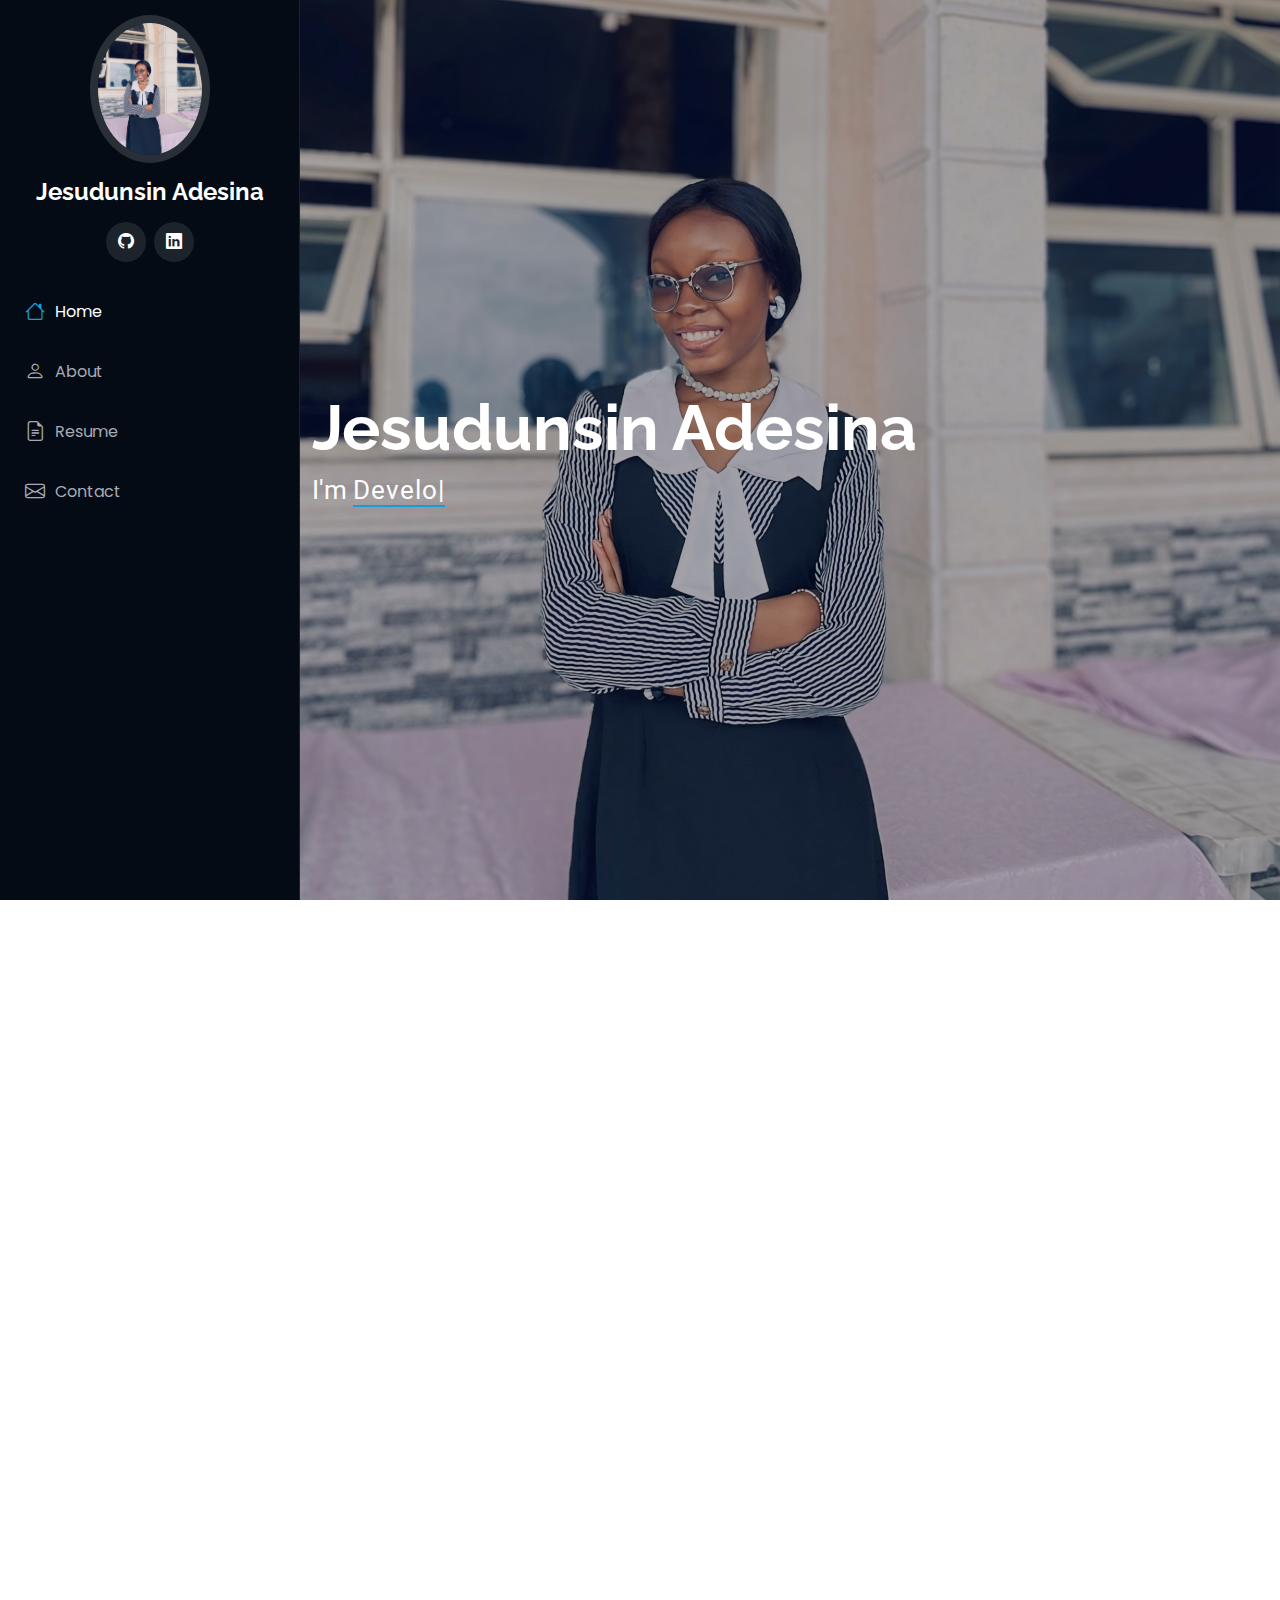
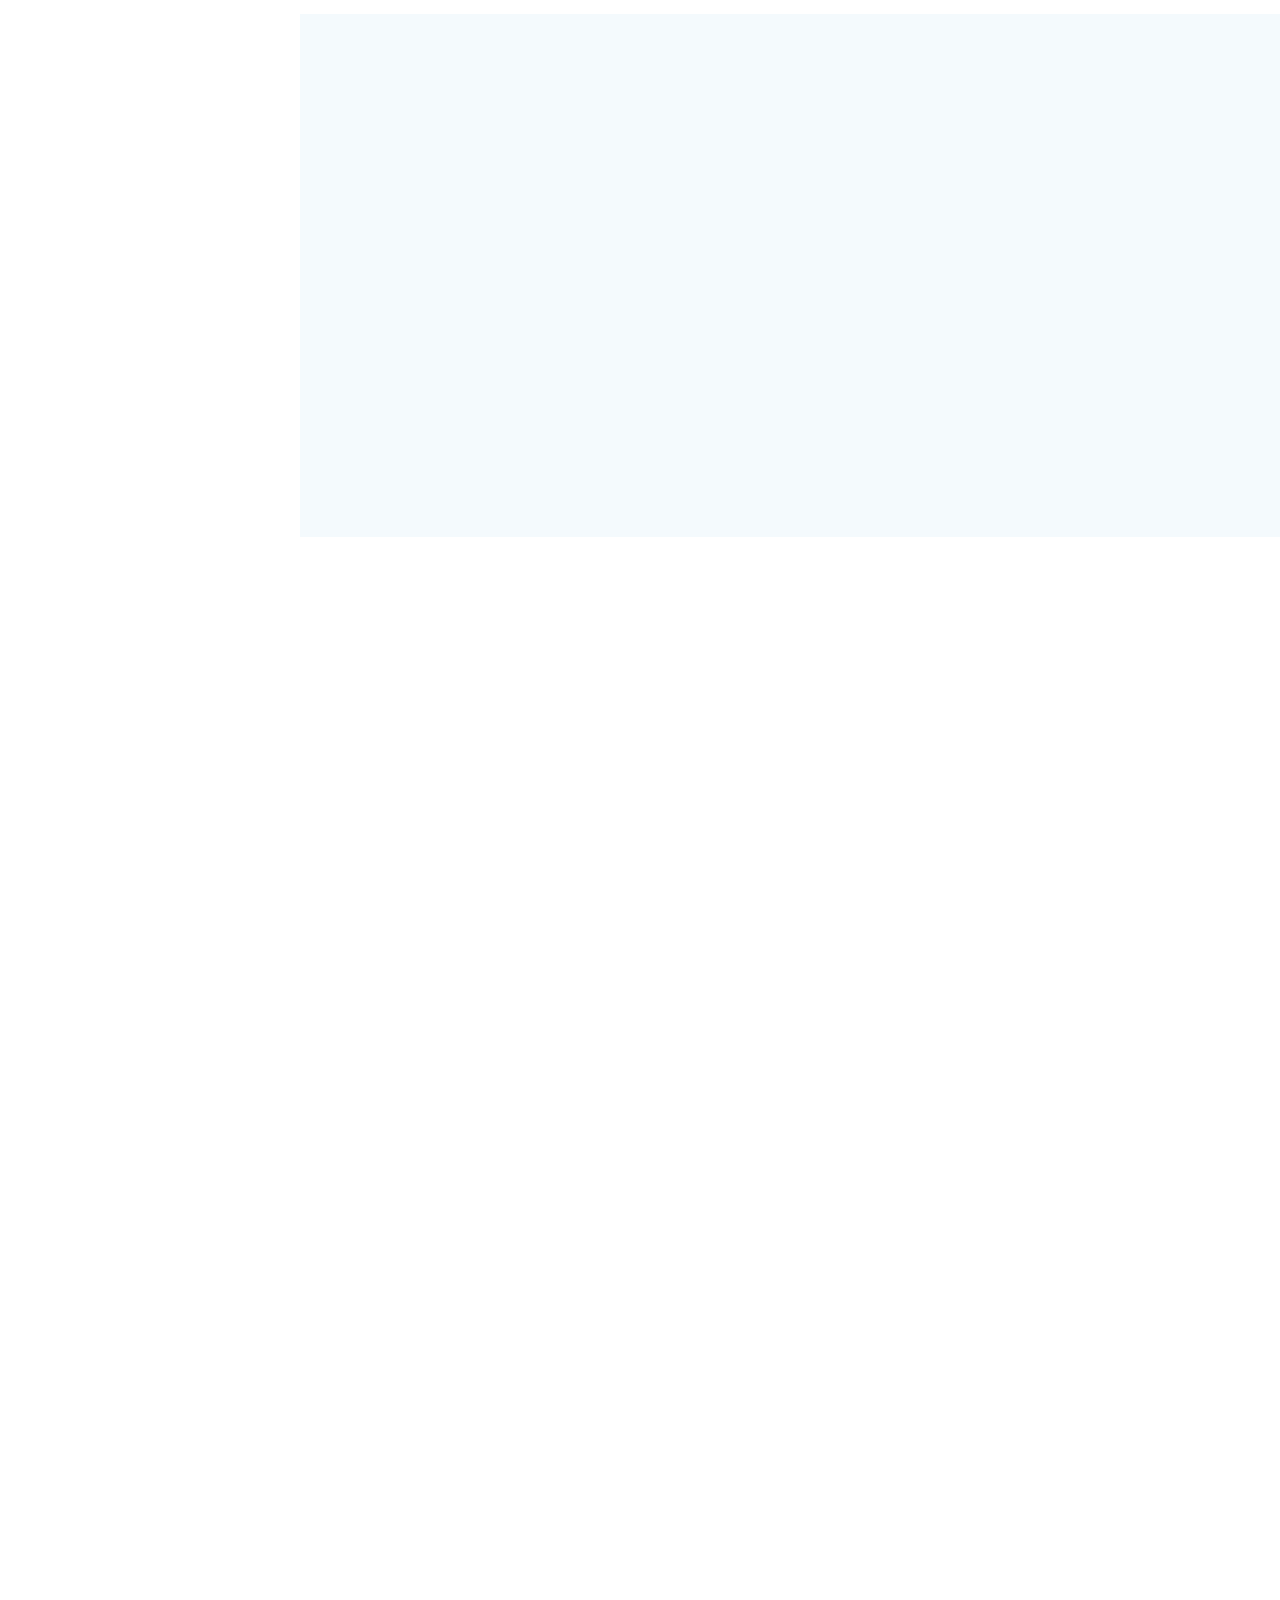
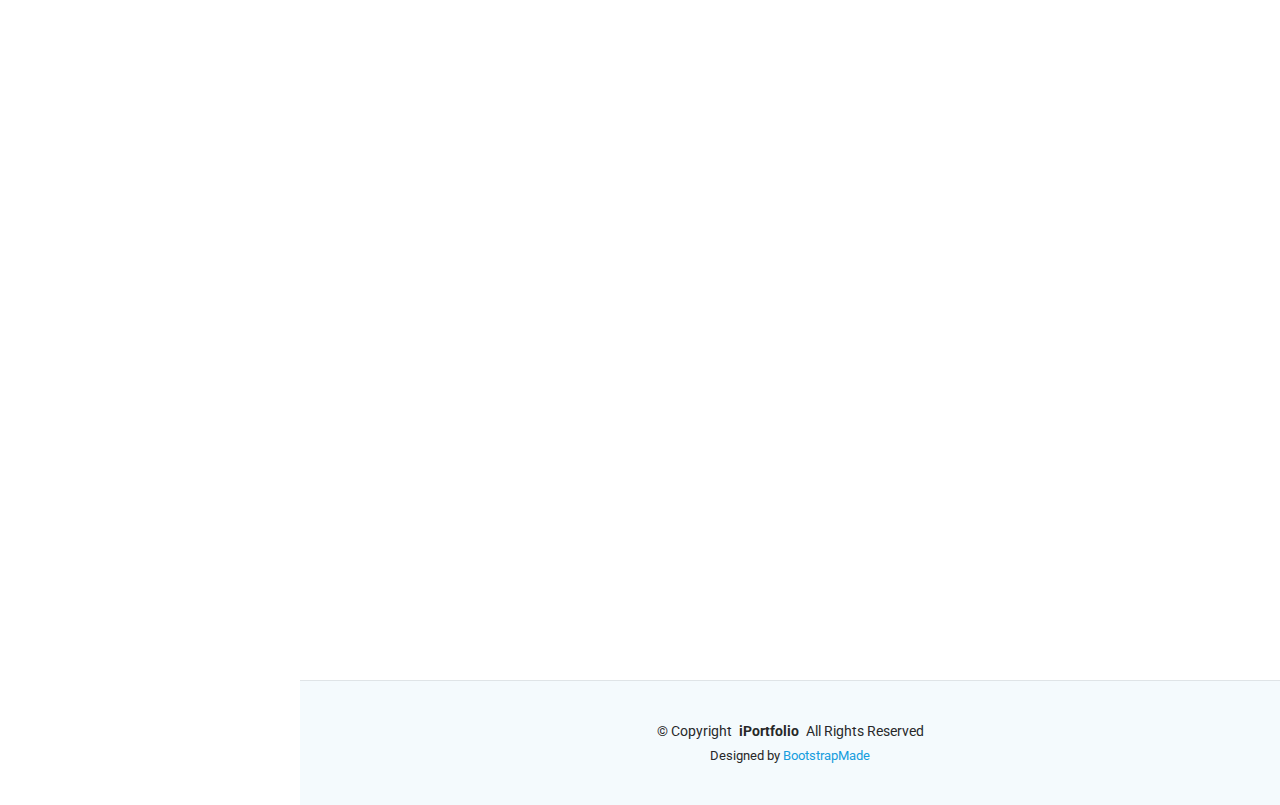
==== commit ef2913a6: "my portfolio" ====
--- a/iPortfolio/index.html
+++ b/iPortfolio/index.html
@@ -26,7 +26,7 @@
   <link href="assets/vendor/swiper/swiper-bundle.min.css" rel="stylesheet">
 
   <!-- Main CSS File -->
-  <link href="assets/css/main.css" rel="stylesheet">
+  <link href="main.css" rel="stylesheet">
 
   <!-- =======================================================
   * Template Name: iPortfolio
--- a/iPortfolio/main.css
+++ b/iPortfolio/main.css
@@ -0,0 +1,1275 @@
+/**
+* Template Name: iPortfolio
+* Template URL: https://bootstrapmade.com/iportfolio-bootstrap-portfolio-websites-template/
+* Updated: Jun 29 2024 with Bootstrap v5.3.3
+* Author: BootstrapMade.com
+* License: https://bootstrapmade.com/license/
+*/
+
+/*--------------------------------------------------------------
+# Font & Color Variables
+# Help: https://bootstrapmade.com/color-system/
+--------------------------------------------------------------*/
+/* Fonts */
+:root {
+  --default-font: "Roboto",  system-ui, -apple-system, "Segoe UI", Roboto, "Helvetica Neue", Arial, "Noto Sans", "Liberation Sans", sans-serif, "Apple Color Emoji", "Segoe UI Emoji", "Segoe UI Symbol", "Noto Color Emoji";
+  --heading-font: "Raleway",  sans-serif;
+  --nav-font: "Poppins",  sans-serif;
+}
+
+/* Global Colors - The following color variables are used throughout the website. Updating them here will change the color scheme of the entire website */
+:root { 
+  --background-color: #ffffff; /* Background color for the entire website, including individual sections */
+  --default-color: #272829; /* Default color used for the majority of the text content across the entire website */
+  --heading-color: #050d18; /* Color for headings, subheadings and title throughout the website */
+  --accent-color: #149ddd; /* Accent color that represents your brand on the website. It's used for buttons, links, and other elements that need to stand out */
+  --surface-color: #ffffff; /* The surface color is used as a background of boxed elements within sections, such as cards, icon boxes, or other elements that require a visual separation from the global background. */
+  --contrast-color: #ffffff; /* Contrast color for text, ensuring readability against backgrounds of accent, heading, or default colors. */
+}
+
+/* Nav Menu Colors - The following color variables are used specifically for the navigation menu. They are separate from the global colors to allow for more customization options */
+:root {
+  --nav-color: #a8a9b4;  /* The default color of the main navmenu links */
+  --nav-hover-color: #ffffff; /* Applied to main navmenu links when they are hovered over or active */
+  --nav-mobile-background-color: #040b14; /* Used as the background color for mobile navigation menu */
+  --nav-dropdown-background-color: #040b14; /* Used as the background color for dropdown items that appear when hovering over primary navigation items */
+  --nav-dropdown-color: #a8a9b4; /* Used for navigation links of the dropdown items in the navigation menu. */
+  --nav-dropdown-hover-color: #ffffff; /* Similar to --nav-hover-color, this color is applied to dropdown navigation links when they are hovered over. */
+}
+
+/* Color Presets - These classes override global colors when applied to any section or element, providing reuse of the sam color scheme. */
+
+.light-background {
+  --background-color: #f4fafd;
+  --surface-color: #ffffff;
+}
+
+.dark-background {
+  --background-color: #040b14;
+  --default-color: #ffffff;
+  --heading-color: #ffffff;
+  --surface-color: #151f2b;
+  --contrast-color: #ffffff;
+}
+
+/* Smooth scroll */
+:root {
+  scroll-behavior: smooth;
+}
+
+/*--------------------------------------------------------------
+# General Styling & Shared Classes
+--------------------------------------------------------------*/
+body {
+  color: var(--default-color);
+  background-color: var(--background-color);
+  font-family: var(--default-font);
+}
+
+a {
+  color: var(--accent-color);
+  text-decoration: none;
+  transition: 0.3s;
+}
+
+a:hover {
+  color: color-mix(in srgb, var(--accent-color), transparent 25%);
+  text-decoration: none;
+}
+
+h1,
+h2,
+h3,
+h4,
+h5,
+h6 {
+  color: var(--heading-color);
+  font-family: var(--heading-font);
+}
+
+/* PHP Email Form Messages
+------------------------------*/
+.php-email-form .error-message {
+  display: none;
+  background: #df1529;
+  color: #ffffff;
+  text-align: left;
+  padding: 15px;
+  margin-bottom: 24px;
+  font-weight: 600;
+}
+
+.php-email-form .sent-message {
+  display: none;
+  color: #ffffff;
+  background: #059652;
+  text-align: center;
+  padding: 15px;
+  margin-bottom: 24px;
+  font-weight: 600;
+}
+
+.php-email-form .loading {
+  display: none;
+  background: var(--surface-color);
+  text-align: center;
+  padding: 15px;
+  margin-bottom: 24px;
+}
+
+.php-email-form .loading:before {
+  content: "";
+  display: inline-block;
+  border-radius: 50%;
+  width: 24px;
+  height: 24px;
+  margin: 0 10px -6px 0;
+  border: 3px solid var(--accent-color);
+  border-top-color: var(--surface-color);
+  animation: php-email-form-loading 1s linear infinite;
+}
+
+@keyframes php-email-form-loading {
+  0% {
+    transform: rotate(0deg);
+  }
+
+  100% {
+    transform: rotate(360deg);
+  }
+}
+
+/*--------------------------------------------------------------
+# Global Header
+--------------------------------------------------------------*/
+.header {
+  color: var(--default-color);
+  background-color: var(--background-color);
+  position: fixed;
+  top: 0;
+  left: 0;
+  bottom: 0;
+  padding: 0 15px;
+  width: 300px;
+  transition: all ease-in-out 0.3s;
+  overflow-y: auto;
+  z-index: 997;
+  border-right: 1px solid color-mix(in srgb, var(--default-color), transparent 90%);
+}
+
+.header .profile-img img {
+  margin: 15px auto;
+  display: block;
+  width: 120px;
+  border: 8px solid color-mix(in srgb, var(--default-color), transparent 85%);
+}
+
+.header .logo {
+  line-height: 1;
+  margin-bottom: 15px;
+}
+
+.header .logo img {
+  max-height: 32px;
+  margin-right: 8px;
+}
+
+.header .logo h1 {
+  font-size: 24px;
+  margin: 0;
+  font-weight: 700;
+  color: var(--heading-color);
+}
+
+.header .social-links {
+  margin: 0 0 20px 0;
+}
+
+.header .social-links a {
+  font-size: 16px;
+  display: inline-flex;
+  align-items: center;
+  justify-content: center;
+  background: color-mix(in srgb, var(--default-color), transparent 90%);
+  color: var(--default-color);
+  margin: 0 2px;
+  border-radius: 50%;
+  text-align: center;
+  width: 40px;
+  height: 40px;
+  transition: 0.3s;
+}
+
+.header .social-links a:hover {
+  color: var(--contrast-color);
+  background: var(--accent-color);
+}
+
+@media (min-width: 1200px) {
+
+  .header~main,
+  .header~#footer {
+    margin-left: 300px;
+  }
+}
+
+@media (max-width: 1199px) {
+  .header {
+    left: -100%;
+  }
+}
+
+.header.header-show {
+  left: 0;
+}
+
+.header .header-toggle {
+  color: var(--contrast-color);
+  background-color: var(--accent-color);
+  font-size: 22px;
+  display: flex;
+  align-items: center;
+  justify-content: center;
+  width: 40px;
+  height: 40px;
+  border-radius: 50%;
+  cursor: pointer;
+  position: fixed;
+  top: 15px;
+  right: 15px;
+  z-index: 9999;
+  transition: background-color 0.3s;
+}
+
+.header .header-toggle:hover {
+  color: var(--contrast-color);
+  background-color: color-mix(in srgb, var(--accent-color) 90%, white 15%);
+}
+
+/*--------------------------------------------------------------
+# Navigation Menu
+--------------------------------------------------------------*/
+.mobile-nav-toggle {
+  display: none;
+}
+
+.navmenu {
+  padding: 0;
+  z-index: 9997;
+}
+
+.navmenu ul {
+  list-style: none;
+  padding: 0 0 20px 0;
+  margin: 0;
+}
+
+.navmenu a,
+.navmenu a:focus {
+  color: var(--nav-color);
+  padding: 15px 10px;
+  font-family: var(--nav-font);
+  font-size: 16px;
+  font-weight: 400;
+  display: flex;
+  align-items: center;
+  white-space: nowrap;
+  transition: 0.3s;
+  width: 100%;
+}
+
+.navmenu a .navicon,
+.navmenu a:focus .navicon {
+  font-size: 20px;
+  margin-right: 10px;
+}
+
+.navmenu a .toggle-dropdown,
+.navmenu a:focus .toggle-dropdown {
+  font-size: 12px;
+  line-height: 0;
+  margin-left: auto;
+  width: 30px;
+  height: 30px;
+  display: flex;
+  align-items: center;
+  justify-content: center;
+  border-radius: 50%;
+  transition: 0.3s;
+  flex-shrink: 0;
+  background-color: color-mix(in srgb, var(--accent-color), transparent 90%);
+}
+
+.navmenu a .toggle-dropdown:hover,
+.navmenu a:focus .toggle-dropdown:hover {
+  background-color: var(--accent-color);
+  color: var(--contrast-color);
+}
+
+.navmenu a:hover,
+.navmenu .active,
+.navmenu .active:focus {
+  color: var(--nav-hover-color);
+}
+
+.navmenu a:hover .navicon,
+.navmenu .active .navicon,
+.navmenu .active:focus .navicon {
+  color: var(--accent-color);
+}
+
+.navmenu .active .toggle-dropdown,
+.navmenu .active:focus .toggle-dropdown {
+  background-color: var(--accent-color);
+  color: var(--contrast-color);
+  transform: rotate(180deg);
+}
+
+.navmenu .dropdown {
+  display: block;
+}
+
+.navmenu .dropdown a,
+.navmenu .dropdown a:focus {
+  color: --nav-dropdown-color;
+}
+
+.navmenu .dropdown a:hover,
+.navmenu .dropdown .active,
+.navmenu .dropdown .active:focus {
+  color: var(--nav-dropdown-hover-color);
+}
+
+.navmenu .dropdown ul {
+  position: static;
+  display: none;
+  z-index: 99;
+  padding: 5px 10px;
+  margin: 5px 10px;
+  background-color: var(--nav-dropdown-background-color);
+  border: 1px solid color-mix(in srgb, var(--default-color), transparent 90%);
+  box-shadow: none;
+  transition: all 0.5s ease-in-out;
+}
+
+.navmenu .dropdown ul ul {
+  background-color: rgba(33, 37, 41, 0.1);
+}
+
+.navmenu .dropdown>.dropdown-active {
+  display: block;
+  background-color: rgba(33, 37, 41, 0.03);
+}
+
+/*--------------------------------------------------------------
+# Global Footer
+--------------------------------------------------------------*/
+.footer {
+  color: var(--default-color);
+  background-color: var(--background-color);
+  font-size: 14px;
+  padding: 40px 0;
+  position: relative;
+  border-top: 1px solid color-mix(in srgb, var(--default-color), transparent 90%);
+}
+
+.footer .copyright p {
+  margin-bottom: 0;
+}
+
+.footer .credits {
+  margin-top: 4px;
+  font-size: 13px;
+  text-align: center;
+}
+
+/*--------------------------------------------------------------
+# Preloader
+--------------------------------------------------------------*/
+#preloader {
+  position: fixed;
+  inset: 0;
+  z-index: 999999;
+  overflow: hidden;
+  background: var(--background-color);
+  transition: all 0.6s ease-out;
+}
+
+#preloader:before {
+  content: "";
+  position: fixed;
+  top: calc(50% - 30px);
+  left: calc(50% - 30px);
+  border: 6px solid #ffffff;
+  border-color: var(--accent-color) transparent var(--accent-color) transparent;
+  border-radius: 50%;
+  width: 60px;
+  height: 60px;
+  animation: animate-preloader 1.5s linear infinite;
+}
+
+@keyframes animate-preloader {
+  0% {
+    transform: rotate(0deg);
+  }
+
+  100% {
+    transform: rotate(360deg);
+  }
+}
+
+/*--------------------------------------------------------------
+# Scroll Top Button
+--------------------------------------------------------------*/
+.scroll-top {
+  position: fixed;
+  visibility: hidden;
+  opacity: 0;
+  right: 15px;
+  bottom: -15px;
+  z-index: 99999;
+  background-color: var(--accent-color);
+  width: 44px;
+  height: 44px;
+  border-radius: 50px;
+  transition: all 0.4s;
+}
+
+.scroll-top i {
+  font-size: 24px;
+  color: var(--contrast-color);
+  line-height: 0;
+}
+
+.scroll-top:hover {
+  background-color: color-mix(in srgb, var(--accent-color), transparent 20%);
+  color: var(--contrast-color);
+}
+
+.scroll-top.active {
+  visibility: visible;
+  opacity: 1;
+  bottom: 15px;
+}
+
+/*--------------------------------------------------------------
+# Disable aos animation delay on mobile devices
+--------------------------------------------------------------*/
+@media screen and (max-width: 768px) {
+  [data-aos-delay] {
+    transition-delay: 0 !important;
+  }
+}
+
+/*--------------------------------------------------------------
+# Global Page Titles & Breadcrumbs
+--------------------------------------------------------------*/
+.page-title {
+  color: var(--default-color);
+  background-color: var(--background-color);
+  padding: 25px 0;
+  position: relative;
+}
+
+.page-title h1 {
+  font-size: 24px;
+  font-weight: 700;
+}
+
+.page-title .breadcrumbs ol {
+  display: flex;
+  flex-wrap: wrap;
+  list-style: none;
+  padding: 0;
+  margin: 0;
+  font-size: 14px;
+  font-weight: 400;
+}
+
+.page-title .breadcrumbs ol li+li {
+  padding-left: 10px;
+}
+
+.page-title .breadcrumbs ol li+li::before {
+  content: "/";
+  display: inline-block;
+  padding-right: 10px;
+  color: color-mix(in srgb, var(--default-color), transparent 70%);
+}
+
+/*--------------------------------------------------------------
+# Global Sections
+--------------------------------------------------------------*/
+section,
+.section {
+  color: var(--default-color);
+  background-color: var(--background-color);
+  padding: 60px 0;
+  overflow: clip;
+}
+
+/*--------------------------------------------------------------
+# Global Section Titles
+--------------------------------------------------------------*/
+.section-title {
+  padding-bottom: 60px;
+  position: relative;
+}
+
+.section-title h2 {
+  font-size: 32px;
+  font-weight: 700;
+  margin-bottom: 20px;
+  padding-bottom: 20px;
+  position: relative;
+}
+
+.section-title h2:after {
+  content: "";
+  position: absolute;
+  display: block;
+  width: 50px;
+  height: 3px;
+  background: var(--accent-color);
+  left: 0;
+  bottom: 0;
+}
+
+.section-title p {
+  margin-bottom: 0;
+}
+
+/*--------------------------------------------------------------
+# Hero Section
+--------------------------------------------------------------*/
+.hero {
+  width: 100%;
+  min-height: 100vh;
+  position: relative;
+  padding: 80px 0;
+  display: flex;
+  align-items: center;
+  justify-content: center;
+}
+
+.hero img {
+  position: absolute;
+  inset: 0;
+  display: block;
+  width: 100%;
+  height: 100%;
+  object-fit: cover;
+  z-index: 1;
+}
+
+.hero:before {
+  content: "";
+  background: color-mix(in srgb, var(--background-color), transparent 70%);
+  position: absolute;
+  inset: 0;
+  z-index: 2;
+}
+
+.hero .container {
+  position: relative;
+  z-index: 3;
+}
+
+.hero h2 {
+  margin: 0;
+  font-size: 64px;
+  font-weight: 700;
+}
+
+.hero p {
+  margin: 5px 0 0 0;
+  font-size: 26px;
+}
+
+.hero p span {
+  letter-spacing: 1px;
+  border-bottom: 2px solid var(--accent-color);
+}
+
+.hero .social-links {
+  margin-top: 25px;
+}
+
+.hero .social-links a {
+  font-size: 24px;
+  display: inline-block;
+  color: color-mix(in srgb, var(--default-color), transparent 50%);
+  line-height: 1;
+  margin-right: 20px;
+  transition: 0.3s;
+}
+
+.hero .social-links a:hover {
+  color: var(--accent-color);
+}
+
+@media (max-width: 768px) {
+  .hero h2 {
+    font-size: 32px;
+  }
+
+  .hero p {
+    font-size: 20px;
+  }
+}
+
+/*--------------------------------------------------------------
+# About Section
+--------------------------------------------------------------*/
+.about .content h2 {
+  font-weight: 700;
+  font-size: 24px;
+}
+
+.about .content ul {
+  list-style: none;
+  padding: 0;
+}
+
+.about .content ul li {
+  margin-bottom: 20px;
+  display: flex;
+  align-items: center;
+}
+
+.about .content ul strong {
+  margin-right: 10px;
+}
+
+.about .content ul i {
+  font-size: 16px;
+  margin-right: 5px;
+  color: var(--accent-color);
+  line-height: 0;
+}
+
+/*--------------------------------------------------------------
+# Stats Section
+--------------------------------------------------------------*/
+.stats .stats-item {
+  padding: 30px;
+  width: 100%;
+}
+
+.stats .stats-item i {
+  color: var(--accent-color);
+  display: block;
+  font-size: 44px;
+  float: left;
+  line-height: 0;
+}
+
+.stats .stats-item .purecounter {
+  color: var(--heading-color);
+  font-size: 48px;
+  line-height: 40px;
+  display: block;
+  font-weight: 700;
+  margin-left: 60px;
+}
+
+.stats .stats-item p {
+  color: color-mix(in srgb, var(--default-color), transparent 40%);
+  padding: 15px 0 0 0;
+  margin: 0 0 0 60px;
+  font-family: var(--heading-font);
+  font-size: 14px;
+}
+
+/*--------------------------------------------------------------
+# Skills Section
+--------------------------------------------------------------*/
+.skills .progress {
+  height: 60px;
+  display: block;
+  background: none;
+  border-radius: 0;
+}
+
+.skills .progress .skill {
+  color: var(--heading-color);
+  padding: 0;
+  margin: 0 0 6px 0;
+  text-transform: uppercase;
+  display: block;
+  font-weight: 600;
+  font-family: var(--heading-font);
+}
+
+.skills .progress .skill .val {
+  float: right;
+  font-style: normal;
+}
+
+.skills .progress-bar-wrap {
+  background: color-mix(in srgb, var(--default-color), transparent 90%);
+  height: 10px;
+}
+
+.skills .progress-bar {
+  width: 1px;
+  height: 10px;
+  transition: 0.9s;
+  background-color: var(--accent-color);
+}
+
+/*--------------------------------------------------------------
+# Resume Section
+--------------------------------------------------------------*/
+.resume .resume-title {
+  color: var(--heading-color);
+  font-size: 26px;
+  font-weight: 700;
+  margin-top: 20px;
+  margin-bottom: 20px;
+}
+
+.resume .resume-item {
+  padding: 0 0 20px 20px;
+  margin-top: -2px;
+  border-left: 2px solid var(--accent-color);
+  position: relative;
+}
+
+.resume .resume-item h4 {
+  line-height: 18px;
+  font-size: 18px;
+  font-weight: 600;
+  text-transform: uppercase;
+  color: color-mix(in srgb, var(--default-color), transparent 20%);
+  margin-bottom: 10px;
+}
+
+.resume .resume-item h5 {
+  font-size: 16px;
+  padding: 5px 15px;
+  display: inline-block;
+  font-weight: 600;
+  margin-bottom: 10px;
+}
+
+.resume .resume-item ul {
+  padding-left: 20px;
+}
+
+.resume .resume-item ul li {
+  padding-bottom: 10px;
+}
+
+.resume .resume-item:last-child {
+  padding-bottom: 0;
+}
+
+.resume .resume-item::before {
+  content: "";
+  position: absolute;
+  width: 16px;
+  height: 16px;
+  border-radius: 50px;
+  left: -9px;
+  top: 0;
+  background: var(--background-color);
+  border: 2px solid var(--accent-color);
+}
+
+/*--------------------------------------------------------------
+# Portfolio Section
+--------------------------------------------------------------*/
+.portfolio .portfolio-filters {
+  padding: 0;
+  margin: 0 auto 20px auto;
+  list-style: none;
+  text-align: center;
+}
+
+.portfolio .portfolio-filters li {
+  cursor: pointer;
+  display: inline-block;
+  padding: 0;
+  font-size: 14px;
+  font-weight: 400;
+  margin: 0 10px;
+  line-height: 1;
+  text-transform: uppercase;
+  margin-bottom: 10px;
+  transition: all 0.3s ease-in-out;
+}
+
+.portfolio .portfolio-filters li:hover,
+.portfolio .portfolio-filters li.filter-active {
+  color: var(--accent-color);
+}
+
+.portfolio .portfolio-filters li:first-child {
+  margin-left: 0;
+}
+
+.portfolio .portfolio-filters li:last-child {
+  margin-right: 0;
+}
+
+@media (max-width: 575px) {
+  .portfolio .portfolio-filters li {
+    font-size: 14px;
+    margin: 0 5px;
+  }
+}
+
+.portfolio .portfolio-content {
+  position: relative;
+  overflow: hidden;
+}
+
+.portfolio .portfolio-content img {
+  transition: 0.3s;
+}
+
+.portfolio .portfolio-content .portfolio-info {
+  opacity: 0;
+  position: absolute;
+  inset: 0;
+  z-index: 3;
+  transition: all ease-in-out 0.3s;
+  background: rgba(0, 0, 0, 0.6);
+  padding: 15px;
+}
+
+.portfolio .portfolio-content .portfolio-info h4 {
+  font-size: 14px;
+  padding: 5px 10px;
+  font-weight: 400;
+  color: #ffffff;
+  display: inline-block;
+  background-color: var(--accent-color);
+}
+
+.portfolio .portfolio-content .portfolio-info p {
+  position: absolute;
+  bottom: 10px;
+  text-align: center;
+  display: inline-block;
+  left: 0;
+  right: 0;
+  font-size: 16px;
+  font-weight: 600;
+  color: rgba(255, 255, 255, 0.8);
+}
+
+.portfolio .portfolio-content .portfolio-info .preview-link,
+.portfolio .portfolio-content .portfolio-info .details-link {
+  position: absolute;
+  left: calc(50% - 40px);
+  font-size: 26px;
+  top: calc(50% - 14px);
+  color: #fff;
+  transition: 0.3s;
+  line-height: 1.2;
+}
+
+.portfolio .portfolio-content .portfolio-info .preview-link:hover,
+.portfolio .portfolio-content .portfolio-info .details-link:hover {
+  color: var(--accent-color);
+}
+
+.portfolio .portfolio-content .portfolio-info .details-link {
+  left: 50%;
+  font-size: 34px;
+  line-height: 0;
+}
+
+.portfolio .portfolio-content:hover .portfolio-info {
+  opacity: 1;
+}
+
+.portfolio .portfolio-content:hover img {
+  transform: scale(1.1);
+}
+
+/*--------------------------------------------------------------
+# Services Section
+--------------------------------------------------------------*/
+.services .service-item {
+  position: relative;
+}
+
+.services .service-item .icon {
+  background: var(--accent-color);
+  display: flex;
+  align-items: center;
+  justify-content: center;
+  width: 54px;
+  height: 54px;
+  border-radius: 50%;
+  transition: 0.5s;
+  border: 1px solid var(--accent-color);
+  margin-right: 20px;
+}
+
+.services .service-item .icon i {
+  color: var(--contrast-color);
+  font-size: 24px;
+  line-height: 0;
+}
+
+.services .service-item:hover .icon {
+  background: var(--surface-color);
+}
+
+.services .service-item:hover .icon i {
+  color: var(--accent-color);
+}
+
+.services .service-item .title {
+  font-weight: 700;
+  margin-bottom: 15px;
+  font-size: 18px;
+}
+
+.services .service-item .title a {
+  color: var(--heading-color);
+}
+
+.services .service-item .title a:hover {
+  color: var(--accent-color);
+}
+
+.services .service-item .description {
+  line-height: 24px;
+  font-size: 14px;
+}
+
+/*--------------------------------------------------------------
+# Testimonials Section
+--------------------------------------------------------------*/
+.testimonials .testimonials-carousel,
+.testimonials .testimonials-slider {
+  overflow: hidden;
+}
+
+.testimonials .testimonial-item {
+  box-sizing: content-box;
+  text-align: center;
+  min-height: 320px;
+}
+
+.testimonials .testimonial-item .testimonial-img {
+  width: 90px;
+  border-radius: 50%;
+  margin: 0 auto;
+}
+
+.testimonials .testimonial-item h3 {
+  font-size: 18px;
+  font-weight: bold;
+  margin: 10px 0 5px 0;
+}
+
+.testimonials .testimonial-item h4 {
+  font-size: 14px;
+  color: color-mix(in srgb, var(--default-color), transparent 20%);
+  margin: 0;
+}
+
+.testimonials .testimonial-item .quote-icon-left,
+.testimonials .testimonial-item .quote-icon-right {
+  color: color-mix(in srgb, var(--accent-color), transparent 40%);
+  font-size: 26px;
+  line-height: 0;
+}
+
+.testimonials .testimonial-item .quote-icon-left {
+  display: inline-block;
+  left: -5px;
+  position: relative;
+}
+
+.testimonials .testimonial-item .quote-icon-right {
+  display: inline-block;
+  right: -5px;
+  position: relative;
+  top: 10px;
+  transform: scale(-1, -1);
+}
+
+.testimonials .testimonial-item p {
+  font-style: italic;
+  margin: 0 15px 15px 15px;
+  padding: 20px;
+  background-color: var(--surface-color);
+  position: relative;
+  margin-bottom: 35px;
+  border-radius: 6px;
+  box-shadow: 0px 2px 15px rgba(0, 0, 0, 0.1);
+}
+
+.testimonials .testimonial-item p::after {
+  content: "";
+  width: 0;
+  height: 0;
+  border-top: 20px solid var(--surface-color);
+  border-right: 20px solid transparent;
+  border-left: 20px solid transparent;
+  position: absolute;
+  bottom: -20px;
+  left: calc(50% - 20px);
+}
+
+.testimonials .swiper-wrapper {
+  height: auto;
+}
+
+.testimonials .swiper-pagination {
+  margin-top: 40px;
+  position: relative;
+}
+
+.testimonials .swiper-pagination .swiper-pagination-bullet {
+  width: 12px;
+  height: 12px;
+  background-color: var(--background-color);
+  opacity: 1;
+  border: 1px solid var(--accent-color);
+}
+
+.testimonials .swiper-pagination .swiper-pagination-bullet-active {
+  background-color: var(--accent-color);
+}
+
+/*--------------------------------------------------------------
+# Contact Section
+--------------------------------------------------------------*/
+.contact .info-wrap {
+  background-color: var(--surface-color);
+  box-shadow: 0px 0px 20px rgba(0, 0, 0, 0.1);
+  padding: 30px;
+}
+
+@media (max-width: 575px) {
+  .contact .info-wrap {
+    padding: 20px;
+  }
+}
+
+.contact .info-item {
+  margin-bottom: 40px;
+}
+
+.contact .info-item i {
+  font-size: 20px;
+  color: var(--accent-color);
+  background: color-mix(in srgb, var(--accent-color), transparent 92%);
+  width: 44px;
+  height: 44px;
+  display: flex;
+  justify-content: center;
+  align-items: center;
+  border-radius: 50px;
+  transition: all 0.3s ease-in-out;
+  margin-right: 15px;
+}
+
+.contact .info-item h3 {
+  padding: 0;
+  font-size: 18px;
+  font-weight: 700;
+  margin-bottom: 5px;
+}
+
+.contact .info-item p {
+  padding: 0;
+  margin-bottom: 0;
+  font-size: 14px;
+}
+
+.contact .info-item:hover i {
+  background: var(--accent-color);
+  color: var(--contrast-color);
+}
+
+/* .contact .php-email-form {
+  background-color: var(--surface-color);
+  height: 100%;
+  padding: 30px;
+  box-shadow: 0px 0px 20px rgba(0, 0, 0, 0.1);
+}
+
+@media (max-width: 575px) {
+  .contact .php-email-form {
+    padding: 20px;
+  }
+}
+
+.contact .php-email-form input[type=text],
+.contact .php-email-form input[type=email],
+.contact .php-email-form textarea {
+  font-size: 14px;
+  padding: 10px 15px;
+  box-shadow: none;
+  border-radius: 0;
+  color: var(--default-color);
+  background-color: var(--surface-color);
+  border-color: color-mix(in srgb, var(--default-color), transparent 80%);
+} */
+
+/* .contact .php-email-form input[type=text]:focus,
+.contact .php-email-form input[type=email]:focus,
+.contact .php-email-form textarea:focus {
+  border-color: var(--accent-color);
+}
+
+.contact .php-email-form input[type=text]::placeholder,
+.contact .php-email-form input[type=email]::placeholder,
+.contact .php-email-form textarea::placeholder {
+  color: color-mix(in srgb, var(--default-color), transparent 70%);
+}
+
+.contact .php-email-form button[type=submit] {
+  color: var(--contrast-color);
+  background: var(--accent-color);
+  border: 0;
+  padding: 10px 30px;
+  transition: 0.4s;
+  border-radius: 50px;
+}
+
+.contact .php-email-form button[type=submit]:hover {
+  background: color-mix(in srgb, var(--accent-color), transparent 25%);
+} */
+
+/*--------------------------------------------------------------
+# Portfolio Details Section
+--------------------------------------------------------------*/
+.portfolio-details .portfolio-details-slider img {
+  width: 100%;
+}
+
+.portfolio-details .portfolio-details-slider .swiper-pagination {
+  margin-top: 20px;
+  position: relative;
+}
+
+.portfolio-details .portfolio-details-slider .swiper-pagination .swiper-pagination-bullet {
+  width: 12px;
+  height: 12px;
+  background-color: color-mix(in srgb, var(--default-color), transparent 85%);
+  opacity: 1;
+}
+
+.portfolio-details .portfolio-details-slider .swiper-pagination .swiper-pagination-bullet-active {
+  background-color: var(--accent-color);
+}
+
+.portfolio-details .portfolio-info {
+  padding: 30px;
+  box-shadow: 0px 0 30px rgba(0, 0, 0, 0.1);
+}
+
+.portfolio-details .portfolio-info h3 {
+  font-size: 22px;
+  font-weight: 700;
+  margin-bottom: 20px;
+  padding-bottom: 20px;
+  border-bottom: 1px solid color-mix(in srgb, var(--default-color), transparent 85%);
+}
+
+.portfolio-details .portfolio-info ul {
+  list-style: none;
+  padding: 0;
+  font-size: 15px;
+}
+
+.portfolio-details .portfolio-info ul li+li {
+  margin-top: 10px;
+}
+
+.portfolio-details .portfolio-description {
+  padding-top: 30px;
+}
+
+.portfolio-details .portfolio-description h2 {
+  font-size: 26px;
+  font-weight: 700;
+  margin-bottom: 20px;
+}
+
+.portfolio-details .portfolio-description p {
+  padding: 0;
+  color: color-mix(in srgb, var(--default-color), transparent 30%);
+}
+
+/*--------------------------------------------------------------
+# Service Details Section
+--------------------------------------------------------------*/
+.service-details .services-list {
+  padding: 10px 30px;
+  border: 1px solid color-mix(in srgb, var(--default-color), transparent 90%);
+  margin-bottom: 20px;
+}
+
+.service-details .services-list a {
+  display: block;
+  line-height: 1;
+  padding: 8px 0 8px 15px;
+  border-left: 3px solid color-mix(in srgb, var(--default-color), transparent 70%);
+  margin: 20px 0;
+  color: color-mix(in srgb, var(--default-color), transparent 20%);
+  transition: 0.3s;
+}
+
+.service-details .services-list a.active {
+  color: var(--heading-color);
+  font-weight: 700;
+  border-color: var(--accent-color);
+}
+
+.service-details .services-list a:hover {
+  border-color: var(--accent-color);
+}
+
+.service-details .services-img {
+  margin-bottom: 20px;
+}
+
+.service-details h3 {
+  font-size: 26px;
+  font-weight: 700;
+}
+
+.service-details h4 {
+  font-size: 20px;
+  font-weight: 700;
+}
+
+.service-details p {
+  font-size: 15px;
+}
+
+.service-details ul {
+  list-style: none;
+  padding: 0;
+  font-size: 15px;
+}
+
+.service-details ul li {
+  padding: 5px 0;
+  display: flex;
+  align-items: center;
+}
+
+.service-details ul i {
+  font-size: 20px;
+  margin-right: 8px;
+  color: var(--accent-color);
+}
+
+/*--------------------------------------------------------------
+# Starter Section Section
+--------------------------------------------------------------*/
+.starter-section {
+  /* Add your styles here */
+}